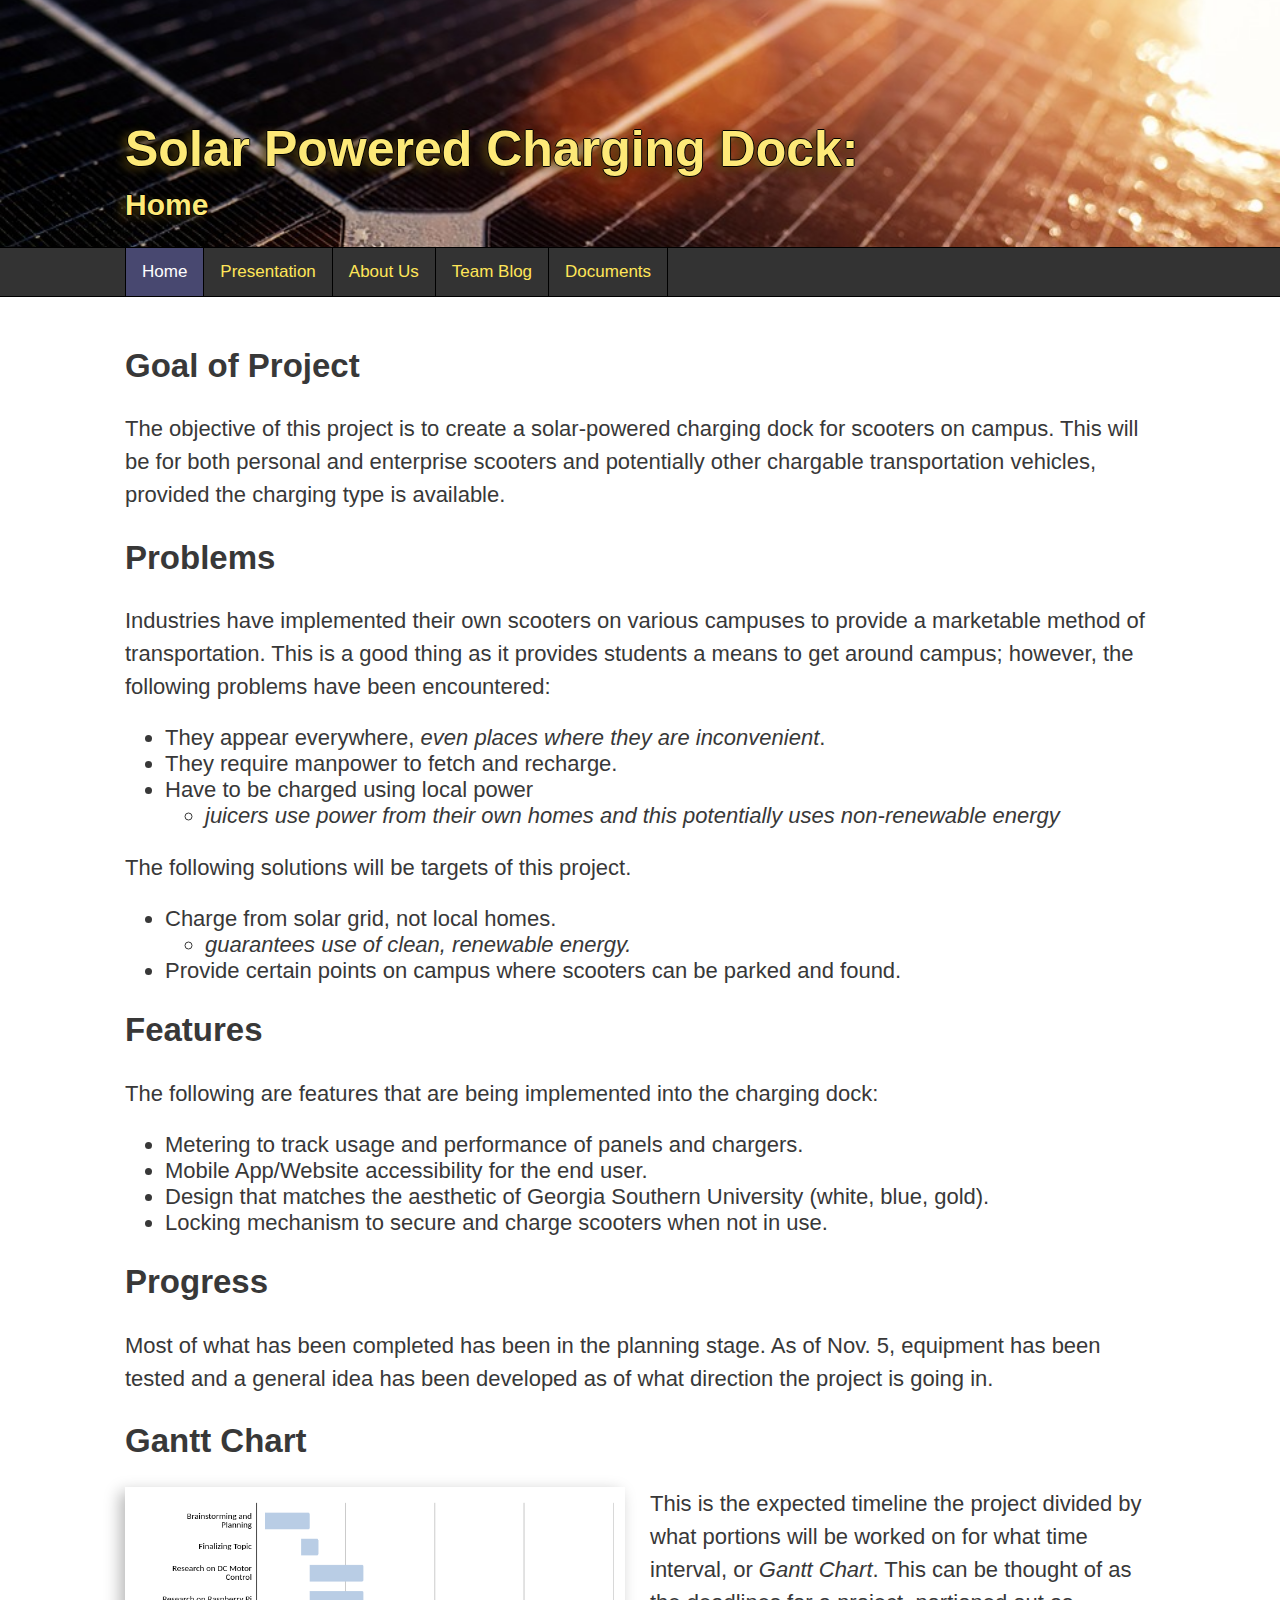
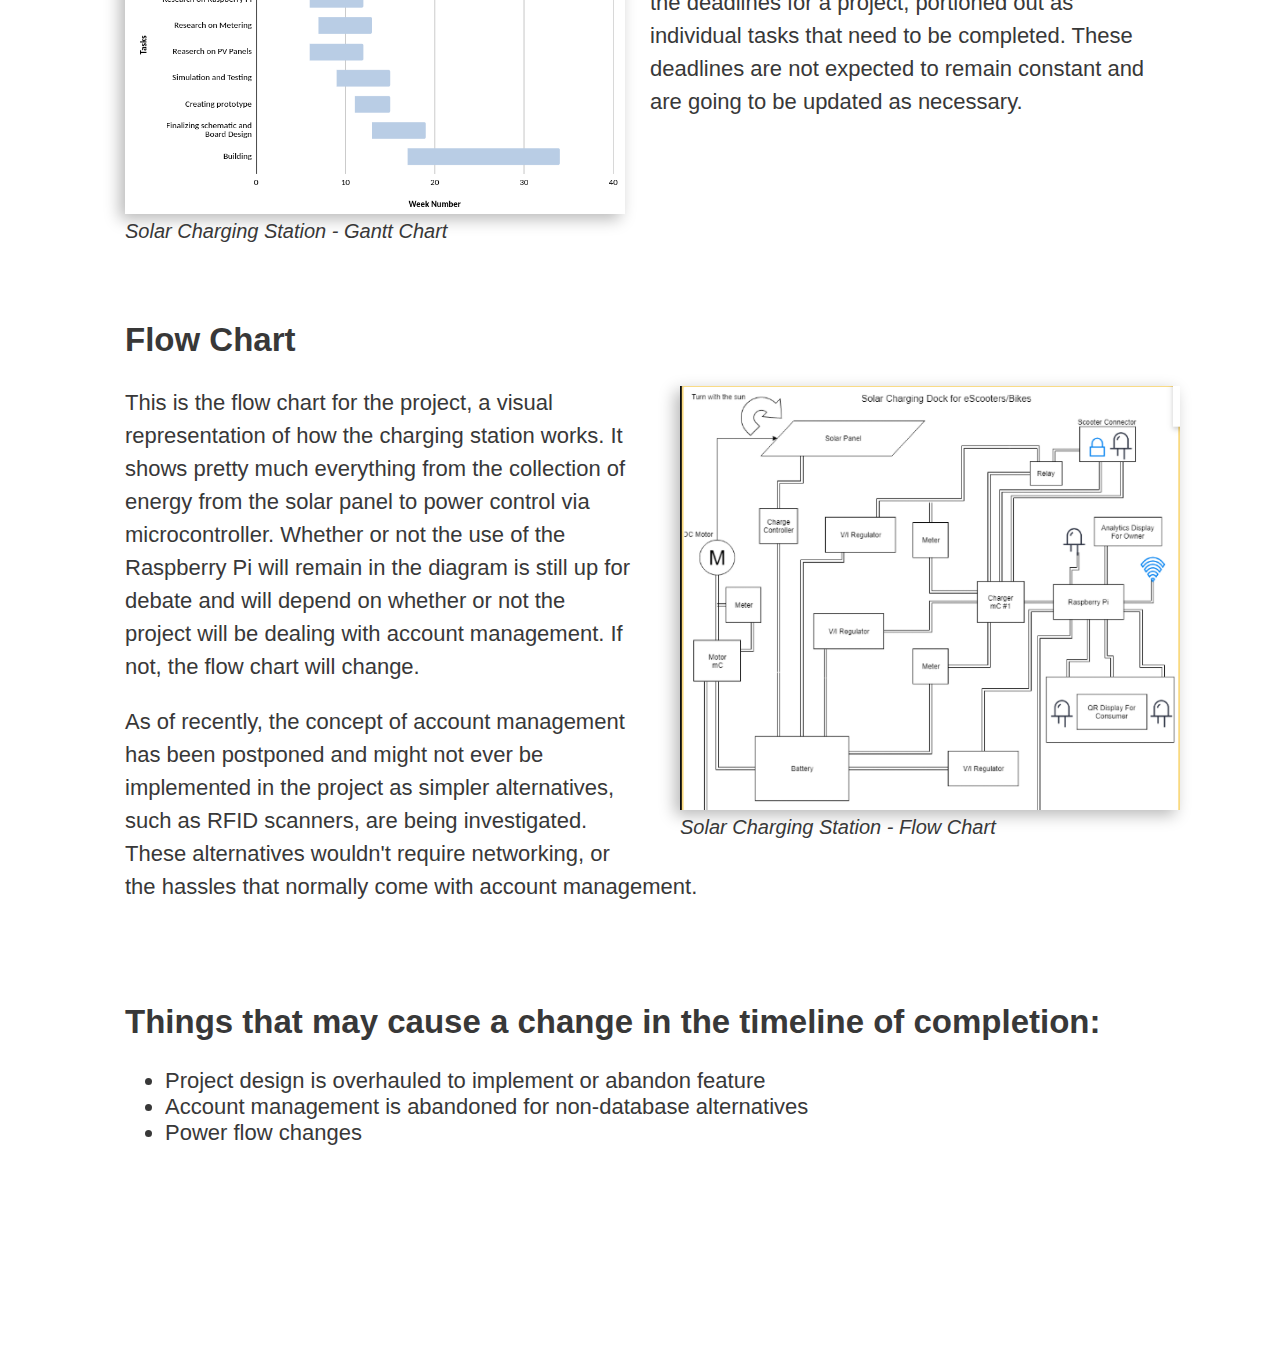
==== index.html @ 3db34f3c "Add files via upload" ====
<!DOCTYPE html>
<!-- Home Page -->

<html>
<link rel="stylesheet" href="styles.css">

    <head>
        <title>SPC: Home</title>
    </head>

    <body>
        <div class="header">
                <h1>Solar Powered Charging Dock:</h1>
                <h2>Home</h2>
        </div>
        <!-- Navigation Bar -->
        <div class="navTab">
            <div class="navbar">

                <a href="index.html" class="active">Home</a>
                <a href="presentations.html">Presentation</a>
                <a href="about.html">About Us</a>
                <a href="blog.html">Team Blog</a>
                <a href="docs.html">Documents</a>

            </div>
        </div>

        <div class="content" style="font-size: 22px;">

            <h2>Goal of Project</h2>
            <p>The objective of this project is to create a solar-powered charging dock for scooters on campus. This will be for both personal and enterprise scooters and potentially other chargable transportation vehicles, provided the charging type is available.</p>

            <h2>Problems</h2>
            <p>Industries have implemented their own scooters on various campuses to provide a marketable method of transportation. This is a good thing as it provides students a means to get around campus; however, the following problems have been encountered:</p>
            <ul>
                <li>They appear everywhere, <em>even places where they are inconvenient</em>.</li>
                <li>They require manpower to fetch and recharge.</li>
                <li>Have to be charged using local power</li>
                <ul>
                    <li><em>juicers use power from their own homes and this potentially uses non-renewable energy</em></li>
                </ul>
            </ul>

            <p>The following solutions will be targets of this project.</p>
            <ul>
                <li>Charge from solar grid, not local homes.</li>
                <ul>
                    <li><em>guarantees use of clean, renewable energy.</em></li>
                </ul>
                <li>Provide certain points on campus where scooters can be parked and found.</li>
            </ul>

            <h2>Features</h2>
            <p>The following are features that are being implemented into the charging dock:</p>
            <ul>
                <li>Metering to track usage and performance of panels and chargers.</li>
                <li>Mobile App/Website accessibility for the end user.</li>
                <li>Design that matches the aesthetic of Georgia Southern University (white, blue, gold).</li>
                <li>Locking mechanism to secure and charge scooters when not in use.</li>
            </ul>

            <h2>Progress</h2>
            <div class="indexImage">
            <p>Most of what has been completed has been in the planning stage. As of Nov. 5, equipment has been tested and a general idea has been developed as of what direction the project is going in.</p>
            <h2>Gantt Chart</h2>
            <div style="width: 100%; display: inline-block;">
                <figure style="float: left;">
                    <img src="images/ganttChart.png" alt="Project Gantt Chart">
                    <figcaption>Solar Charging Station - Gantt Chart</figcaption>
                </figure>
                <p>This is the expected timeline the project divided by what portions will be worked on for what time interval, or <i>Gantt Chart</i>. This can be  thought of as the deadlines for a project, portioned out as  individual tasks that need to be completed. These deadlines  are not expected to remain constant and are going to be updated as necessary.</p>
                
            </div>
            </div>
            <h2>Flow Chart</h2>
            <div class="indexImage">
                <figure style="float: right;margin-left: 50px;margin-right: 75px;padding: 0px;">
                    <img src="documents/schematics/flowChart.png" alt="Project Flow Chart" style="margin-left: 0px;">
                    <figcaption style="margin-left: 0px;">Solar Charging Station - Flow Chart</figcaption>
                </figure>
                <p>This is the flow chart for the project, a visual representation of how the charging station works. It shows pretty much everything from the collection of energy from the solar panel to power control via microcontroller. Whether or not the use of the Raspberry Pi will remain in the diagram is still up for debate and will depend on whether or not the project will be dealing with account management. If not, the flow chart will change.</p>
                <p>As of recently, the concept of account management has been postponed and might not ever be implemented in the project as simpler alternatives, such as RFID scanners, are being investigated. These alternatives wouldn't require networking, or the hassles that normally come with account management.</p>
                
            </div>
            <h2>Things that may cause a change in the timeline of completion:</h2>
                <ul>
                    <li>Project design is overhauled to implement or abandon feature</li>
                    <li>Account management is abandoned for non-database alternatives</li>
                    <li>Power flow changes</li>
                </ul>
            
            
        </div>
    </body>




</html>
---- styles.css ----
/* Alphabetized*/
.blogImage {
    display: block;
    width: 20%;
}

/* Body */
body {
    top: 0;
    color: rgb(56, 56, 56);
    background-color: white;
    font-size: 20px;
    width: auto;
    padding: 0%;
    margin: 0%;
    margin-bottom: 200px;
}
.content                {margin-top: 50px;margin-bottom: 150px;}
.content h1             {margin-left: 125px;margin-right: 125px;}
.content h2             {margin-left: 125px;margin-right: 125px;}
.content h3             {margin-left: 125px;margin-right: 125px;}
.content h4             {margin-left: 125px;margin-right: 125px;}
.content p              {margin-left: 125px;margin-right: 125px;margin-top: 0px;line-height: 1.5em;}
.content img            {margin-left: 125px;margin-right: 125px;padding: 0px;}
.content ul li          {margin-left: 125px;margin-right: 125px;}
.content a              {margin-left: 125px;margin-right: 125px;}
.content figure {
    display: block;
    float: left;
    margin: 0px;
    padding: 0px;
}
.content figcaption{
    padding: 0px;
    margin-left: 125px;
    font-style: italic;
    font-size: 20px;
}
.content figure img {
    box-shadow: -5px 5px 15px rgb(184, 184, 184);
    margin-right: 25px;
    padding: 0px;
}

/* For documents page */
.documents      {margin-top: 50px;}
.documents p    {margin-left: 125px;margin-right: 200px;}
.documents a    {margin-left: 150px;margin-right: 200px;line-height: 1.5em;}
.documents h3   {margin-left: 125px;margin-right: 200px;}

/* Header */
.header {
    background-image: url("images/solarPanel.jpg");
    background-repeat: no-repeat;
    background-position: center;
    background-size: cover;
    text-align: left;
    color: rgb(253, 233, 120);
    width: 100%;
    height: auto;
    margin: 0px;
    padding: 0px;
    padding-top: 50px;
    display: inline-block;
}
.header h1 {
    margin-top: 70px;
    margin-bottom: 0px;
    margin-left:  125px;
    margin-right: 125px;
    text-shadow: -1px 0 black, 0 1px black, 1px 0 black, 0 -1px black, -5px 2.5px 10px rgb(80, 62, 13);
    font-size: 50px;
}
.header h2 {
    margin-top: 10px;
    margin-left:  125px;
    margin-right: 125px;
    text-shadow: -1px 0 black, 0 1px black, 1px 0 black, 0 -1px black, -5px 2.5px 10px rgb(80, 62, 13);
}

html {
    font-family: Calibri, 'Gill Sans', 'Gill Sans MT', 'Trebuchet MS', sans-serif;
}

.indexImage {
    width: 100%;
    display: inline-block;
    margin-bottom: 50px;
}
.indexImage figure img {
    width: 500px;
}

/* Navigation Bar */
.navbar {
    overflow: hidden;
    background-color: #333;
    width: auto;
    margin: 0px;
    margin-left: 125px;
    padding: 0px;
    border-left: 1px solid black;
}  
.navbar a {
    float: left;
    color: rgb(255, 230, 88);
    text-align: center;
    padding: 14px 16px;
    border-right: 1px solid black;
    text-decoration: none;
    font-size: 17px;
}
.navbar a:hover {
    background-color: #ddd;
    color: black;
}
.navbar a.active {
    background-color: rgb(72, 72, 112);
    color: white;
}

.navTab {
    display: block;
    margin: 0px;
    padding: 0px;
    height: auto;
    width: 100%;
    background-color: #333;
    border-top: 1px solid black;
    border-bottom: 1px solid black;
}

.column {
    float: left;
    width: 33%;
}
.column h3 {
    margin-left: 6%;
    margin-right: 0px;
    margin-top: 0px;
    font-size: 26px;
}
.column p {
    margin-left: 6%;
    margin-right: 5px;
    margin-top: 0px;
    margin-bottom: 1.5em;
    font-size: 20px;
    line-height: 1.0em;
}
.column img {
    width: 90%;
    margin: 0px;
    padding: 0px;
}
  
  /* Clear floats after the columns */
.row {
    width: 100%;
    margin: 0px;
    padding: 0px;
}

/* For embed Google Doc */
.textBox {
    width: 100%;
    height: 1000px;
    overflow: hidden;
    border: 0px;
    padding: 0px;
    margin: 0px;
}



@media only screen and (max-width: 600px) {
    body {
        top: 0;
        color: rgb(56, 56, 56);
        background-color: white;
        font-size: 20px;
        width: 100%;
        padding: 0%;
        margin: 0%;
    }
    .indexImage {
        width: 100%;
    }
    .indexImage figure img {
        width: 100%;
        margin: 0px;
        padding: 0px;
    }
    .indexImage figure figcaption {
        font-size: 10px;
        text-align: center;
        margin: 0px;
        padding: 0px;
    }
    .header {
        width: 100%;
        font-size: 10px;
    }
    .content {
        width: 100%;
        padding: 0px;
        margin: 0px;
        font-size: 8px;
    }
    .content {
        margin-top: 50px;
        margin-bottom: 150px;
    }
    .content h1 {margin-left: 10px;
        margin-right: 0px;
    }
    .content h2             {
        margin-left: 10px;
        margin-right: 0px;
        font-size: 26px;
    }
    .content h3             {
        margin-left: 10px;
        margin-right: 0px;
    }
    .content h4             {
        margin-left: 10px;
        margin-right: 0px;
    }
    .content p              {
        margin-left: 10px;
        margin-right: 0px;
        margin-top: 0px;
        line-height: 1.5em;
        font-size: 20px;
    }
    .content img            {
        margin: 0px;
        padding: 0px;
    }
    .content ul li          {
        margin-left: 10px;
        margin-right: 0px;
        font-size: 20px;
    }
    .content a              {
        margin-left: 10px;
        margin-right: 0px;
    }
    .header h1 {
        font-size: 26px;
        margin-left: 10px;
        margin-right: 0px;
    }
    .header h2 {
        margin-left: 10px;
        margin-right: 0px;
    }
    .navbar {
        margin-left: 0px;
    }
    .navbar a {
        font-size: 14px;
        padding: 12px 7px;
    }
    


  }
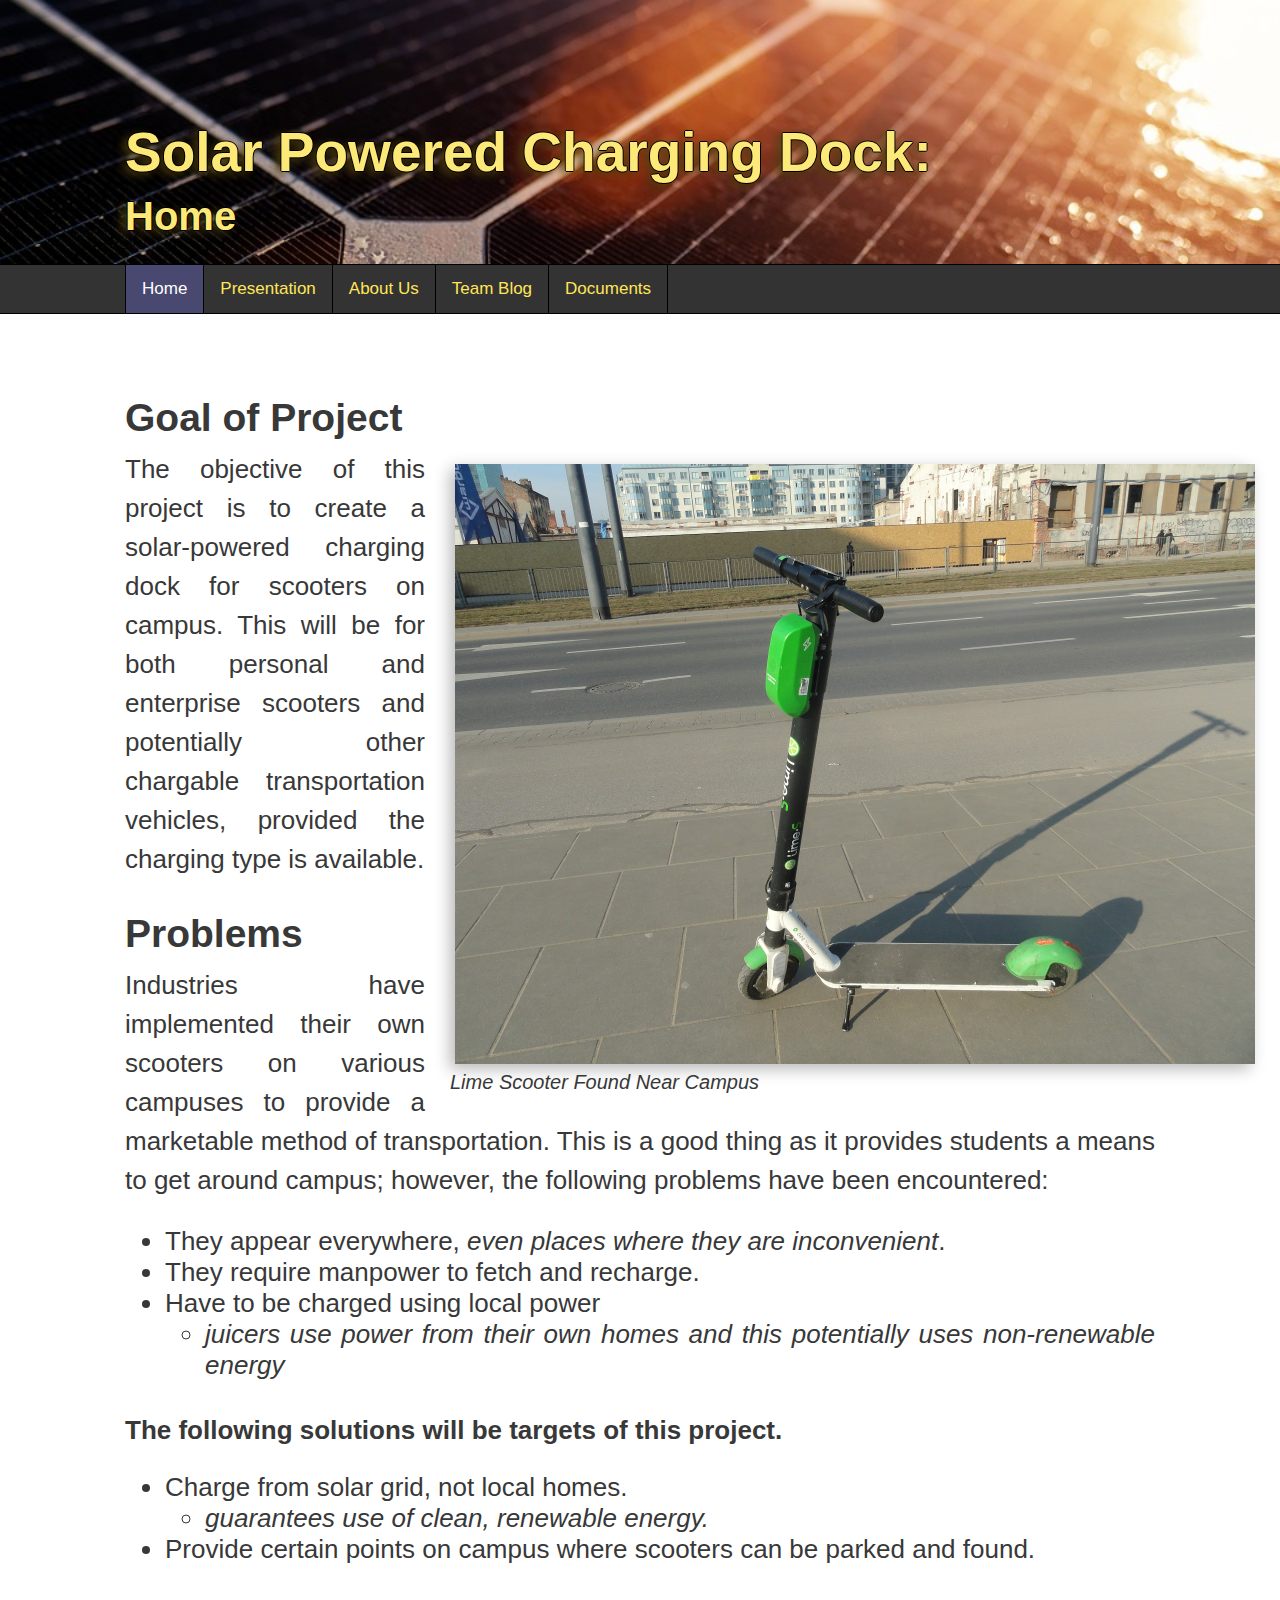
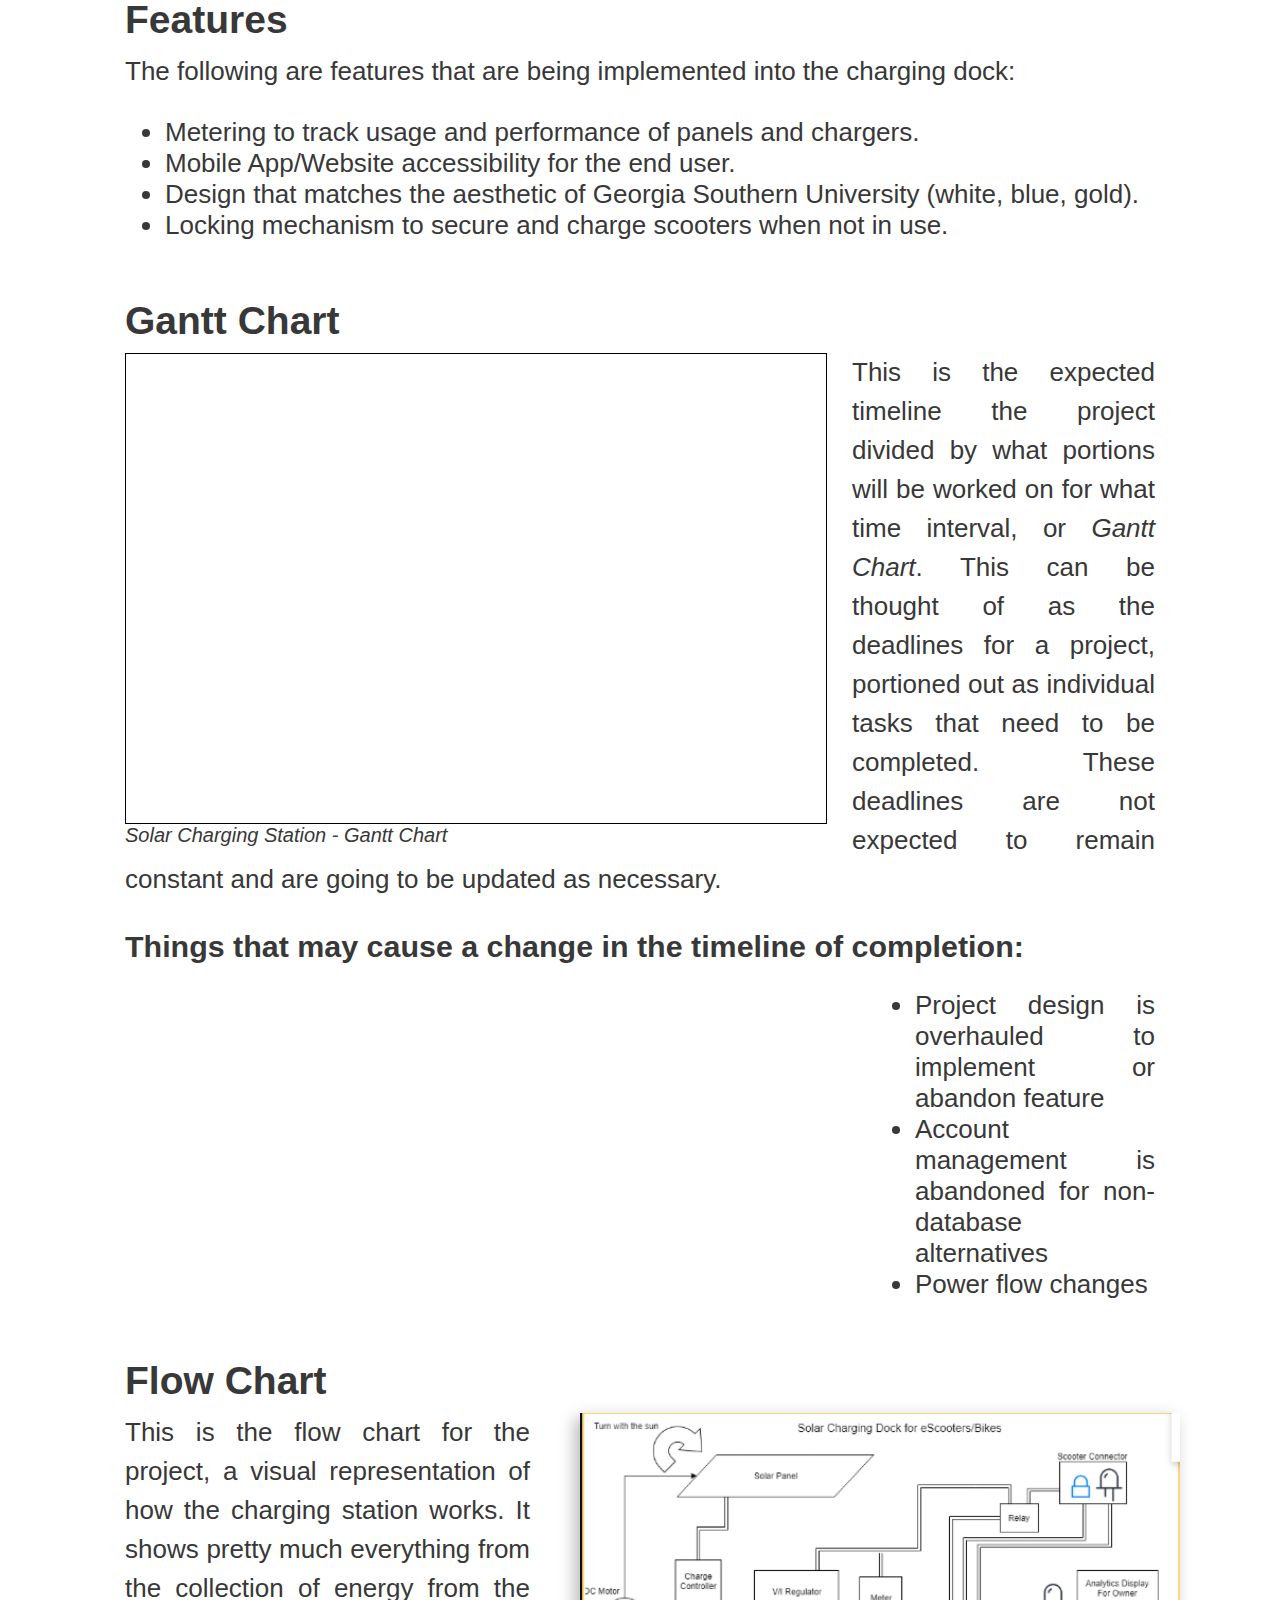
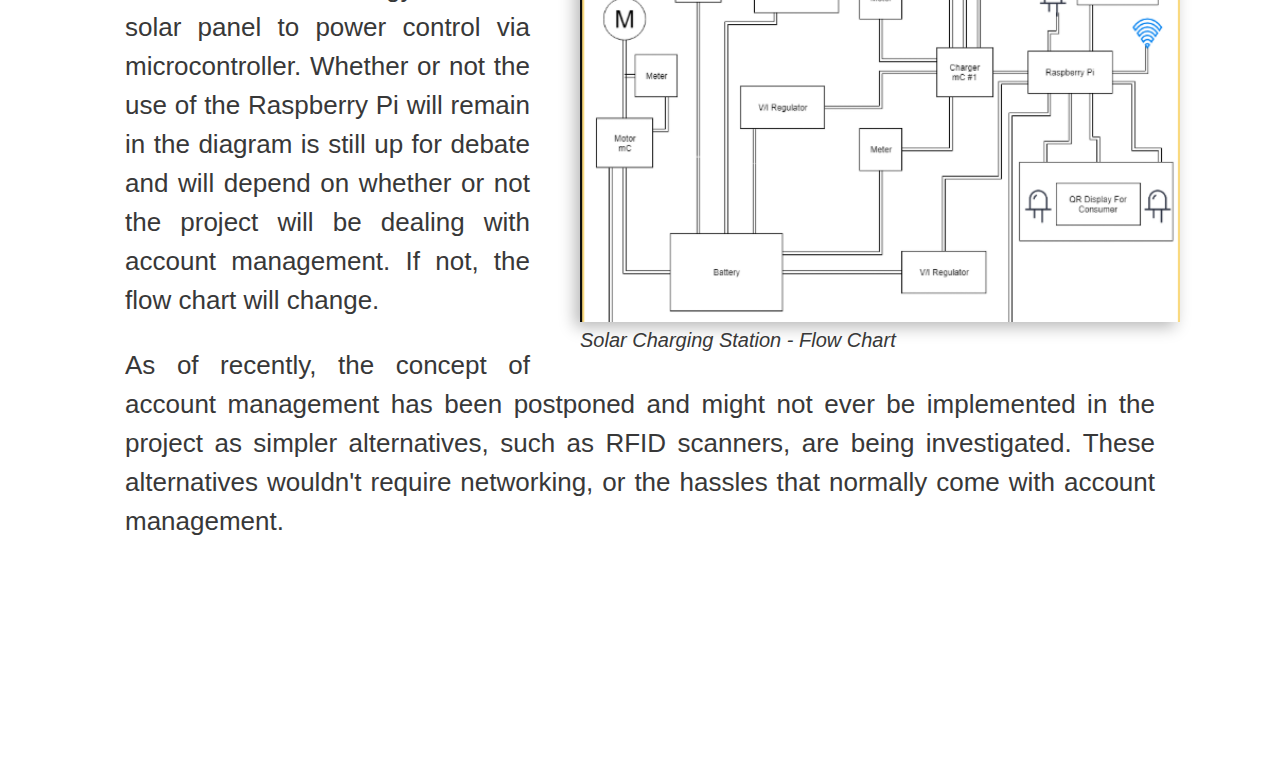
==== commit a92bf3aa: "Add files via upload" ====
--- a/index.html
+++ b/index.html
@@ -9,6 +9,7 @@
     </head>
 
     <body>
+
         <div class="header">
                 <h1>Solar Powered Charging Dock:</h1>
                 <h2>Home</h2>
@@ -25,71 +26,71 @@
 
             </div>
         </div>
-
-        <div class="content" style="font-size: 22px;">
-
+        <div class="content" style="font-size: 26px;">
+                <div class="indexImage">
+                        <figure style="float: right;margin-top: 100px;">
+                                <img src="images/limeScooter.jpg" alt="Lime Scooter near campus" style="width: 800px;margin-left: 30px;">
+                                <figcaption style="margin-left: 25px;">Lime Scooter Found Near Campus</figcaption>
+                            </figure>
             <h2>Goal of Project</h2>
             <p>The objective of this project is to create a solar-powered charging dock for scooters on campus. This will be for both personal and enterprise scooters and potentially other chargable transportation vehicles, provided the charging type is available.</p>
 
-            <h2>Problems</h2>
-            <p>Industries have implemented their own scooters on various campuses to provide a marketable method of transportation. This is a good thing as it provides students a means to get around campus; however, the following problems have been encountered:</p>
-            <ul>
-                <li>They appear everywhere, <em>even places where they are inconvenient</em>.</li>
-                <li>They require manpower to fetch and recharge.</li>
-                <li>Have to be charged using local power</li>
+            <h2>Problems</h2>                
+                <p>Industries have implemented their own scooters on various campuses to provide a marketable method of transportation. This is a good thing as it  provides students a means to get around campus; however, the following problems have been encountered:</p>
                 <ul>
-                    <li><em>juicers use power from their own homes and this potentially uses non-renewable energy</em></li>
+                    <li>They appear everywhere, <em>even places where they are inconvenient</em>.</li>
+                    <li>They require manpower to fetch and recharge.</li>
+                    <li>Have to be charged using local power</li>
+                    <ul>
+                        <li><em>juicers use power from their own homes and this potentially uses non-renewable energy</em></li>
+                    </ul>
                 </ul>
-            </ul>
 
-            <p>The following solutions will be targets of this project.</p>
-            <ul>
-                <li>Charge from solar grid, not local homes.</li>
+                <h4 style="margin-bottom: 0px;">The following solutions will be targets of this project.</h4>
                 <ul>
-                    <li><em>guarantees use of clean, renewable energy.</em></li>
+                    <li>Charge from solar grid, not local homes.</li>
+                    <ul>
+                        <li><em>guarantees use of clean, renewable energy.</em></li>
+                    </ul>
+                    <li>Provide certain points on campus where scooters can be parked and found.</li>
                 </ul>
-                <li>Provide certain points on campus where scooters can be parked and found.</li>
-            </ul>
+                <h2>Features</h2>
+                <p>The following are features that are being implemented into the charging dock:</p>
+                <ul>
+                    <li>Metering to track usage and performance of panels and chargers.</li>
+                    <li>Mobile App/Website accessibility for the end user.</li>
+                    <li>Design that matches the aesthetic of Georgia Southern University (white, blue, gold).</li>
+                    <li>Locking mechanism to secure and charge scooters when not in use.</li>
+                </ul>
+            </div>
 
-            <h2>Features</h2>
-            <p>The following are features that are being implemented into the charging dock:</p>
-            <ul>
-                <li>Metering to track usage and performance of panels and chargers.</li>
-                <li>Mobile App/Website accessibility for the end user.</li>
-                <li>Design that matches the aesthetic of Georgia Southern University (white, blue, gold).</li>
-                <li>Locking mechanism to secure and charge scooters when not in use.</li>
-            </ul>
 
-            <h2>Progress</h2>
+            <h2>Gantt Chart</h2>
             <div class="indexImage">
-            <p>Most of what has been completed has been in the planning stage. As of Nov. 5, equipment has been tested and a general idea has been developed as of what direction the project is going in.</p>
-            <h2>Gantt Chart</h2>
-            <div style="width: 100%; display: inline-block;">
-                <figure style="float: left;">
-                    <img src="images/ganttChart.png" alt="Project Gantt Chart">
+                <figure>
+                    <iframe width="700" height="469" seamless frameborder="0" scrolling="no" src="https://docs.google.com/spreadsheets/d/e/2PACX-1vSdXwaY682QTYE1kR8zgcK-BSlmo2162_5PfaQEV6CR1YdmJNq8s2iBFzPTIQarQw/pubchart?oid=1182239885&amp;format=interactive"></iframe>
                     <figcaption>Solar Charging Station - Gantt Chart</figcaption>
                 </figure>
-                <p>This is the expected timeline the project divided by what portions will be worked on for what time interval, or <i>Gantt Chart</i>. This can be  thought of as the deadlines for a project, portioned out as  individual tasks that need to be completed. These deadlines  are not expected to remain constant and are going to be updated as necessary.</p>
-                
-            </div>
+                <p>This is the expected timeline the project divided by what portions will be worked on for what time interval, or <i>Gantt Chart</i>. This can be thought of as the deadlines for a project, portioned out as  individual tasks that need to be completed. These deadlines  are not expected to remain constant and are going to be updated as necessary.</p>
+                <h3 style="margin-bottom: 0px;">Things that may cause a change in the timeline of completion:</h2>
+                    <ul style="margin-left: 750px;">
+                        <li>Project design is overhauled to implement or abandon feature</li>
+                        <li>Account management is abandoned for non-database alternatives</li>
+                        <li>Power flow changes</li>
+                    </ul>
             </div>
             <h2>Flow Chart</h2>
             <div class="indexImage">
                 <figure style="float: right;margin-left: 50px;margin-right: 75px;padding: 0px;">
-                    <img src="documents/schematics/flowChart.png" alt="Project Flow Chart" style="margin-left: 0px;">
+                    <img src="documents/schematics/flowChart.png" alt="Project Flow Chart" style="margin-left: 0px;width: 600px;">
                     <figcaption style="margin-left: 0px;">Solar Charging Station - Flow Chart</figcaption>
                 </figure>
                 <p>This is the flow chart for the project, a visual representation of how the charging station works. It shows pretty much everything from the collection of energy from the solar panel to power control via microcontroller. Whether or not the use of the Raspberry Pi will remain in the diagram is still up for debate and will depend on whether or not the project will be dealing with account management. If not, the flow chart will change.</p>
                 <p>As of recently, the concept of account management has been postponed and might not ever be implemented in the project as simpler alternatives, such as RFID scanners, are being investigated. These alternatives wouldn't require networking, or the hassles that normally come with account management.</p>
                 
+            
+                
             </div>
-            <h2>Things that may cause a change in the timeline of completion:</h2>
-                <ul>
-                    <li>Project design is overhauled to implement or abandon feature</li>
-                    <li>Account management is abandoned for non-database alternatives</li>
-                    <li>Power flow changes</li>
-                </ul>
-            
             
         </div>
     </body>
--- a/styles.css
+++ b/styles.css
@@ -17,7 +17,7 @@
 }
 .content                {margin-top: 50px;margin-bottom: 150px;}
 .content h1             {margin-left: 125px;margin-right: 125px;}
-.content h2             {margin-left: 125px;margin-right: 125px;}
+.content h2             {margin-left: 125px;margin-right: 125px; margin-bottom: 10px;}
 .content h3             {margin-left: 125px;margin-right: 125px;}
 .content h4             {margin-left: 125px;margin-right: 125px;}
 .content p              {margin-left: 125px;margin-right: 125px;margin-top: 0px;line-height: 1.5em;}
@@ -61,6 +61,7 @@
     margin: 0px;
     padding: 0px;
     padding-top: 50px;
+    padding-bottom: 25px;
     display: inline-block;
 }
 .header h1 {
@@ -69,13 +70,15 @@
     margin-left:  125px;
     margin-right: 125px;
     text-shadow: -1px 0 black, 0 1px black, 1px 0 black, 0 -1px black, -5px 2.5px 10px rgb(80, 62, 13);
-    font-size: 50px;
+    font-size: 55px;
 }
 .header h2 {
     margin-top: 10px;
     margin-left:  125px;
     margin-right: 125px;
     text-shadow: -1px 0 black, 0 1px black, 1px 0 black, 0 -1px black, -5px 2.5px 10px rgb(80, 62, 13);
+    margin-bottom: 0px;
+    font-size: 40px;
 }
 
 html {
@@ -85,7 +88,13 @@
 .indexImage {
     width: 100%;
     display: inline-block;
-    margin-bottom: 50px;
+    text-align: justify;
+}
+.indexImage iframe {
+    float: left;    
+    margin-left: 125px;
+    margin-right: 25px;
+    border: 1px solid black;
 }
 .indexImage figure img {
     width: 500px;
@@ -175,16 +184,23 @@
 
 @media only screen and (max-width: 600px) {
     body {
-        top: 0;
-        color: rgb(56, 56, 56);
-        background-color: white;
-        font-size: 20px;
-        width: 100%;
-        padding: 0%;
-        margin: 0%;
+        all: unset;
+        width: 100%;
+        margin: 0px;
+        padding: 0px;
     }
     .indexImage {
-        width: 100%;
+        all: unset;
+        display: inline-block;
+        width: 100%;
+        margin: 0px;
+        padding: 0px;
+    }
+    .indexImage iframe {
+        all: unset;
+        width: 100%;
+        margin: 0px;
+        padding: 0px;
     }
     .indexImage figure img {
         width: 100%;
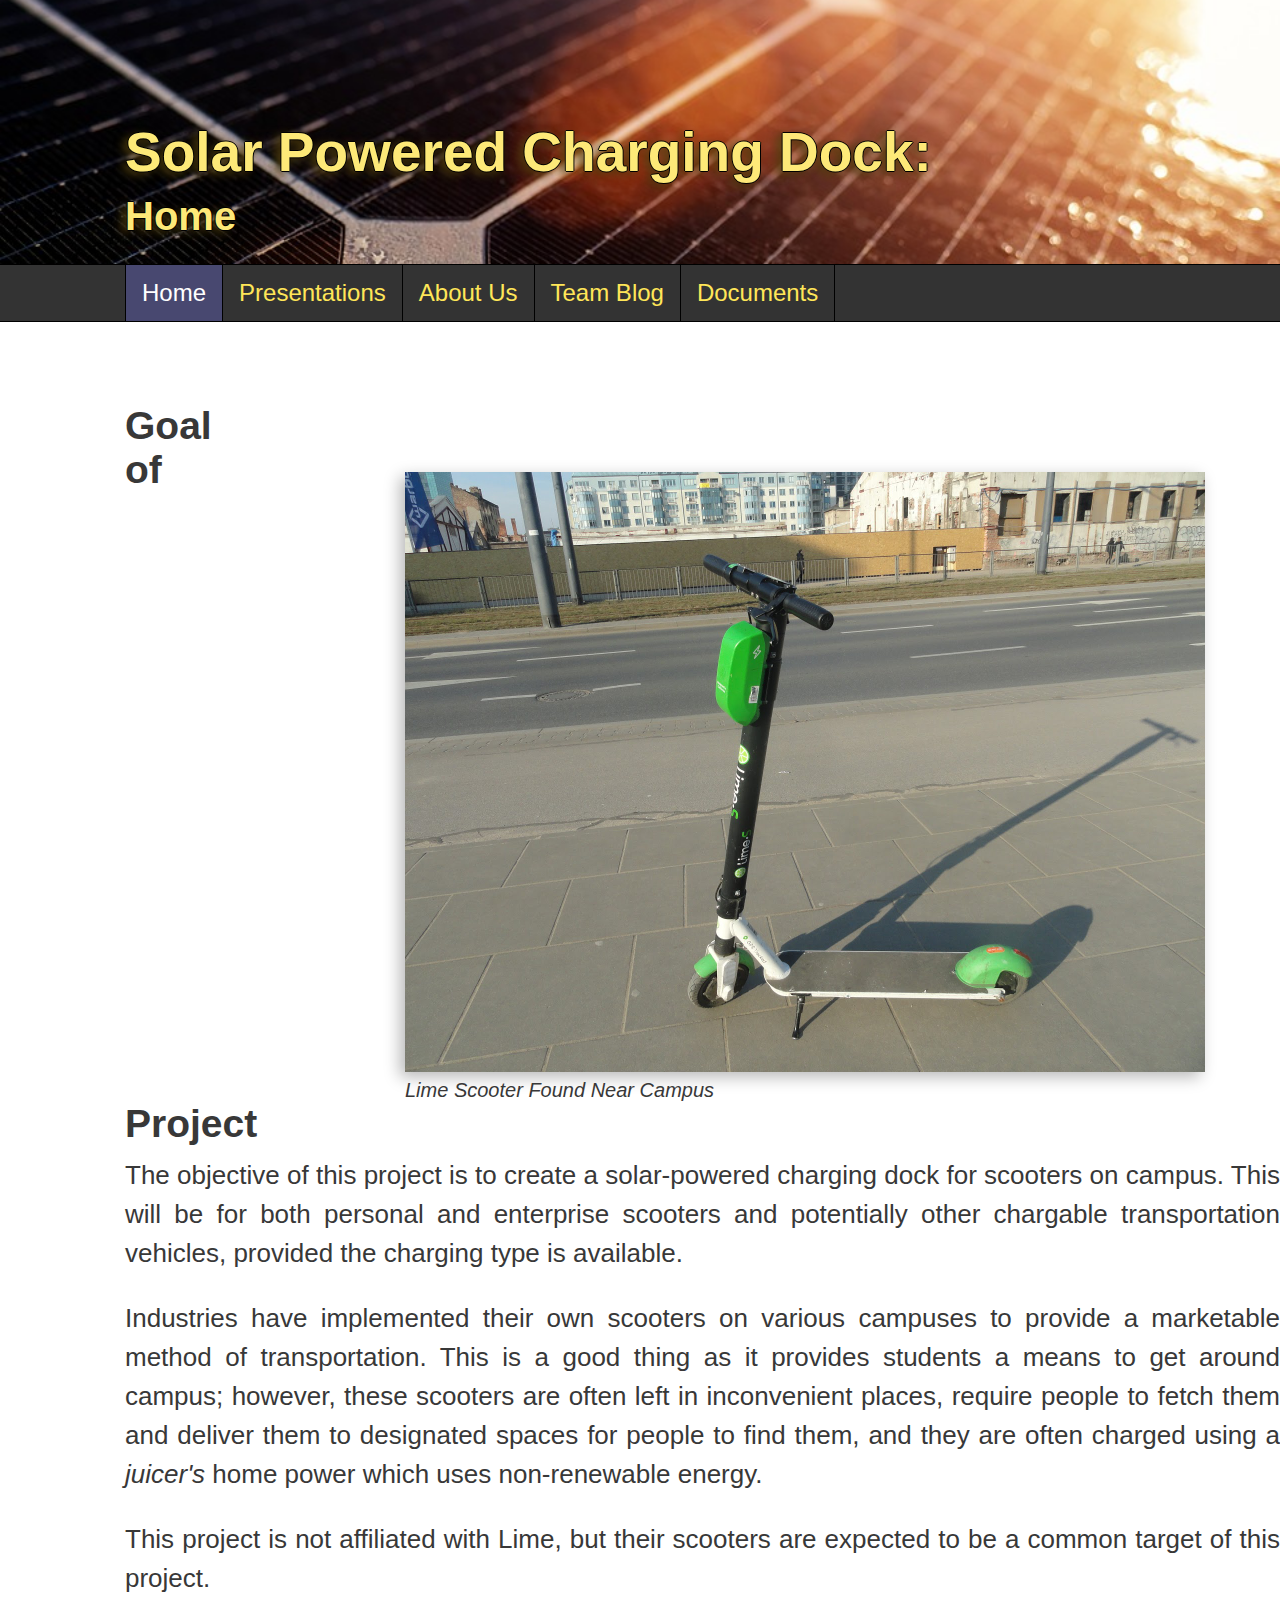
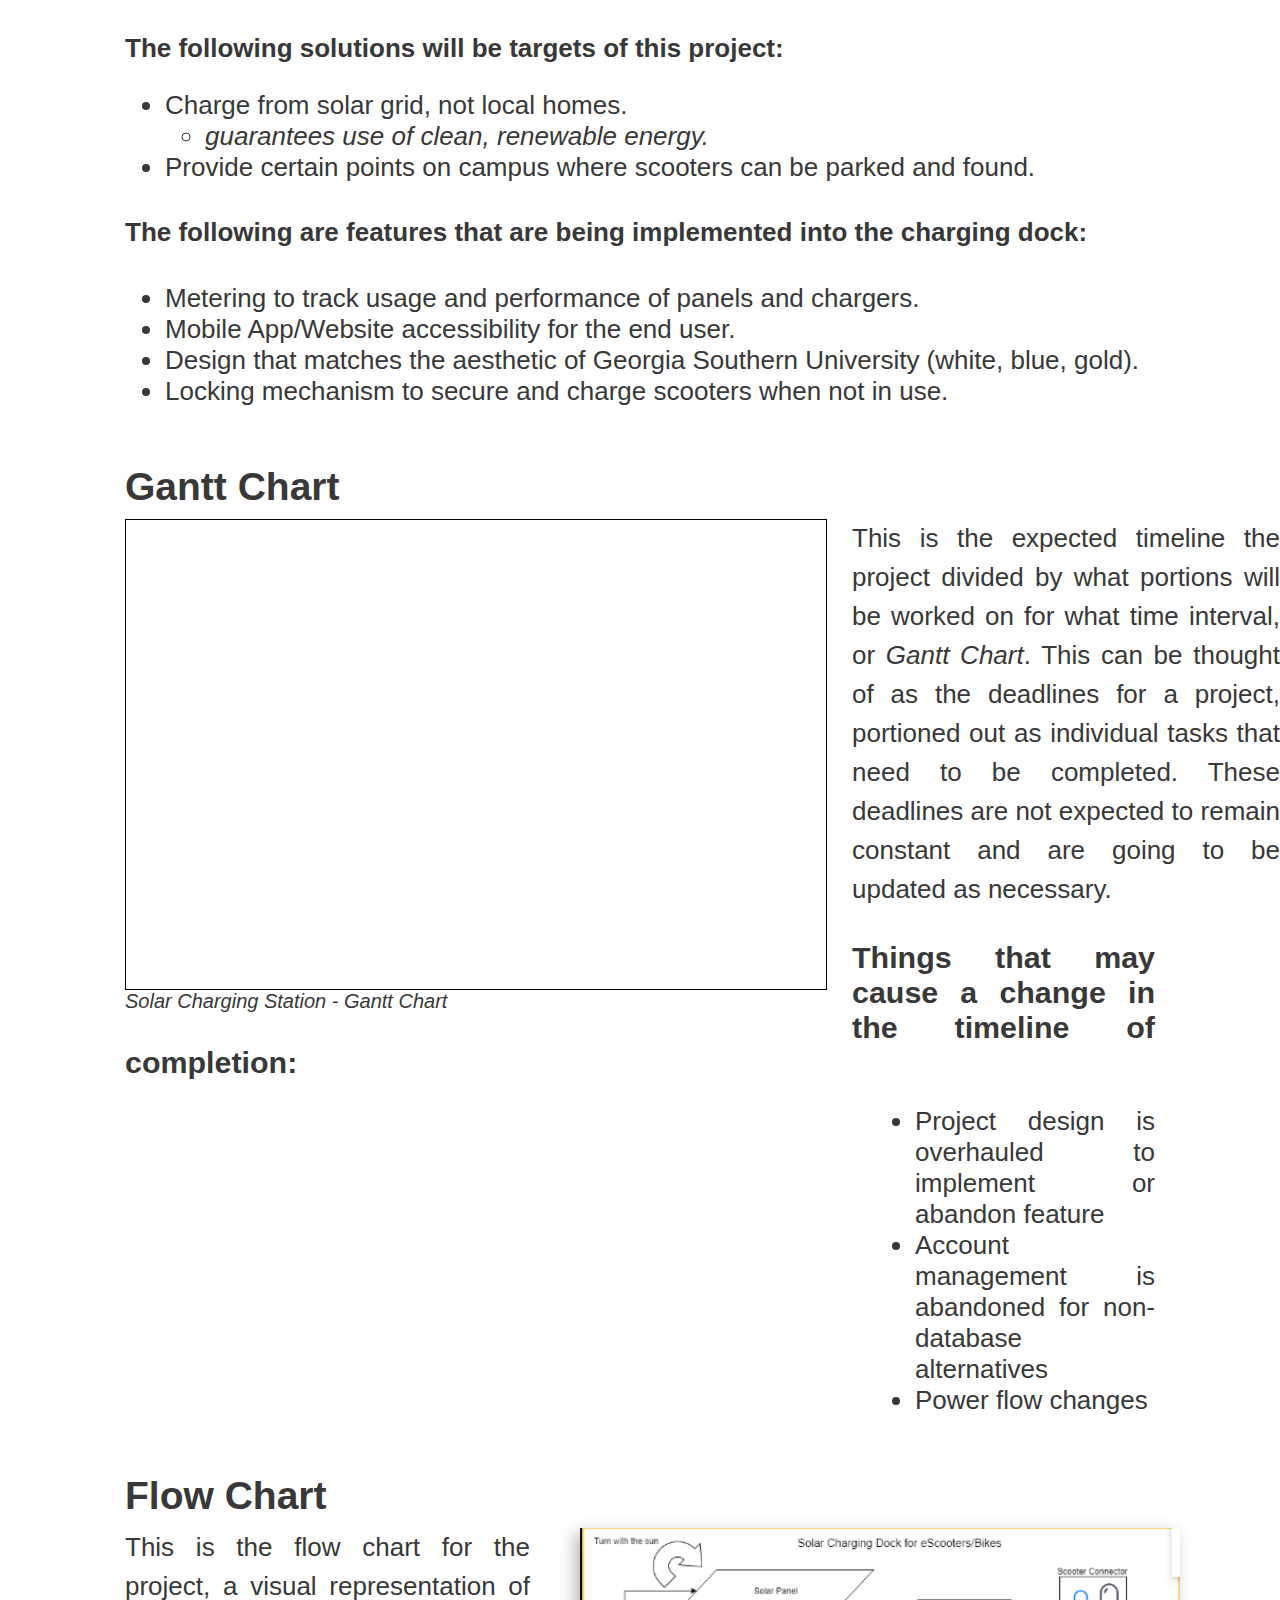
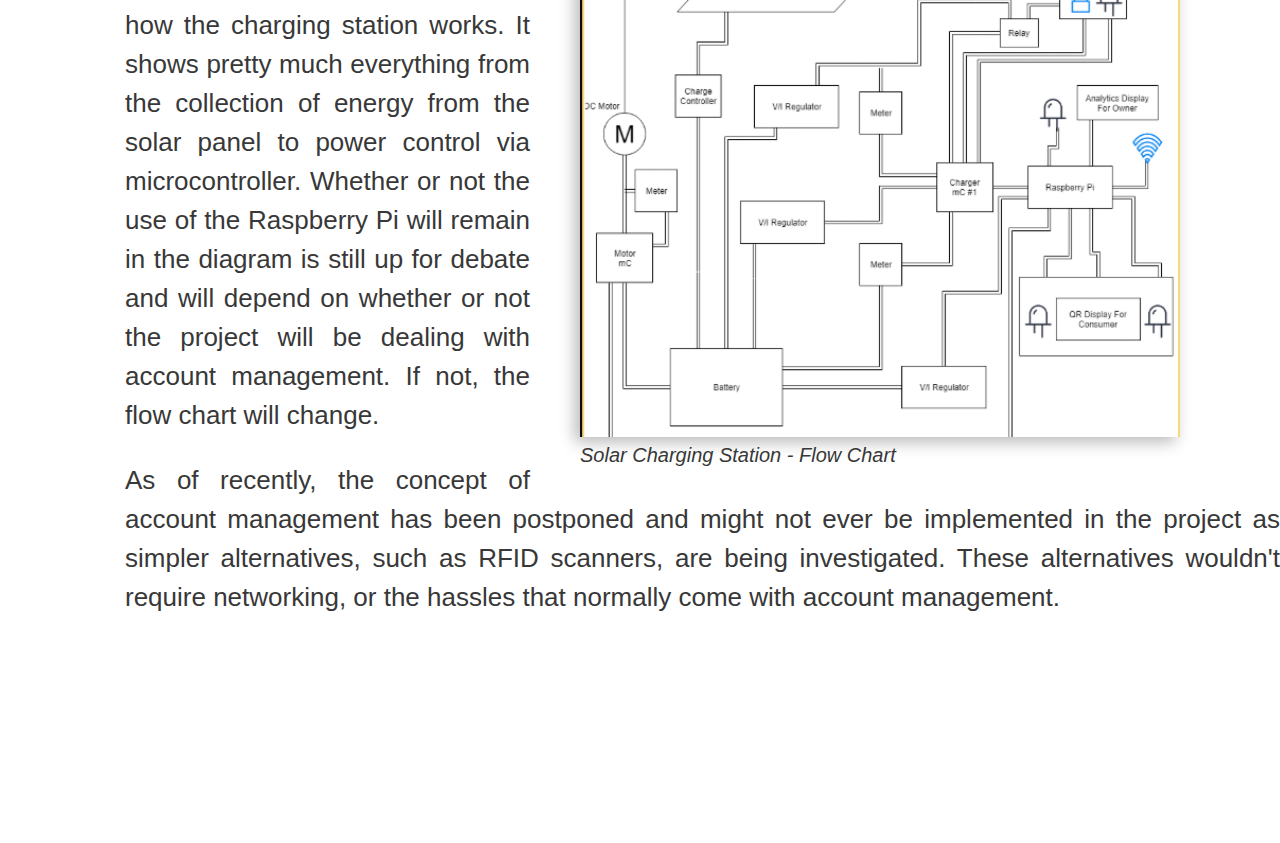
==== commit 159f361b: "Add files via upload" ====
--- a/index.html
+++ b/index.html
@@ -19,7 +19,7 @@
             <div class="navbar">
 
                 <a href="index.html" class="active">Home</a>
-                <a href="presentations.html">Presentation</a>
+                <a href="presentations.html">Presentations</a>
                 <a href="about.html">About Us</a>
                 <a href="blog.html">Team Blog</a>
                 <a href="docs.html">Documents</a>
@@ -28,25 +28,16 @@
         </div>
         <div class="content" style="font-size: 26px;">
                 <div class="indexImage">
-                        <figure style="float: right;margin-top: 100px;">
-                                <img src="images/limeScooter.jpg" alt="Lime Scooter near campus" style="width: 800px;margin-left: 30px;">
-                                <figcaption style="margin-left: 25px;">Lime Scooter Found Near Campus</figcaption>
-                            </figure>
-            <h2>Goal of Project</h2>
-            <p>The objective of this project is to create a solar-powered charging dock for scooters on campus. This will be for both personal and enterprise scooters and potentially other chargable transportation vehicles, provided the charging type is available.</p>
+                        <figure style="float: right;margin-top: 100px; margin-left: 50px;margin-right: 50px;">
+                                <img src="images/limeScooter.jpg" alt="Lime Scooter near campus" style="width: 800px;">
+                                <figcaption style="margin-left: 125px;">Lime Scooter Found Near Campus</figcaption>
+                        </figure>
+                <h2>Goal of Project</h2>
+                <p>The objective of this project is to create a solar-powered charging dock for scooters on campus. This will be for both personal and enterprise   scooters and potentially other chargable transportation vehicles, provided the charging type is available.</p>
+                <p>Industries have implemented their own scooters on various campuses to provide a marketable method of transportation. This is a good thing as it      provides students a means to get around campus; however, these scooters are often left in inconvenient places, require people to fetch them and deliver them to designated spaces for people to find them, and they are often charged using a <i>juicer's</i> home power which uses non-renewable energy.</p>
+                <p>This project is not affiliated with Lime, but their scooters are expected to be a common target of this project.</p>
 
-            <h2>Problems</h2>                
-                <p>Industries have implemented their own scooters on various campuses to provide a marketable method of transportation. This is a good thing as it  provides students a means to get around campus; however, the following problems have been encountered:</p>
-                <ul>
-                    <li>They appear everywhere, <em>even places where they are inconvenient</em>.</li>
-                    <li>They require manpower to fetch and recharge.</li>
-                    <li>Have to be charged using local power</li>
-                    <ul>
-                        <li><em>juicers use power from their own homes and this potentially uses non-renewable energy</em></li>
-                    </ul>
-                </ul>
-
-                <h4 style="margin-bottom: 0px;">The following solutions will be targets of this project.</h4>
+                <h4 style="margin-bottom: 0px;">The following solutions will be targets of this project:</h4>
                 <ul>
                     <li>Charge from solar grid, not local homes.</li>
                     <ul>
@@ -54,8 +45,8 @@
                     </ul>
                     <li>Provide certain points on campus where scooters can be parked and found.</li>
                 </ul>
-                <h2>Features</h2>
-                <p>The following are features that are being implemented into the charging dock:</p>
+
+                <h4>The following are features that are being implemented into the charging dock:</h4>
                 <ul>
                     <li>Metering to track usage and performance of panels and chargers.</li>
                     <li>Mobile App/Website accessibility for the end user.</li>
--- a/styles.css
+++ b/styles.css
@@ -90,15 +90,19 @@
     display: inline-block;
     text-align: justify;
 }
+.indexImage h2 {
+    margin-right: 0px;
+}
+.indexImage p {
+    margin-right: 0px;
+}
 .indexImage iframe {
     float: left;    
     margin-left: 125px;
     margin-right: 25px;
     border: 1px solid black;
 }
-.indexImage figure img {
-    width: 500px;
-}
+
 
 /* Navigation Bar */
 .navbar {
@@ -117,7 +121,7 @@
     padding: 14px 16px;
     border-right: 1px solid black;
     text-decoration: none;
-    font-size: 17px;
+    font-size: 24px;
 }
 .navbar a:hover {
     background-color: #ddd;
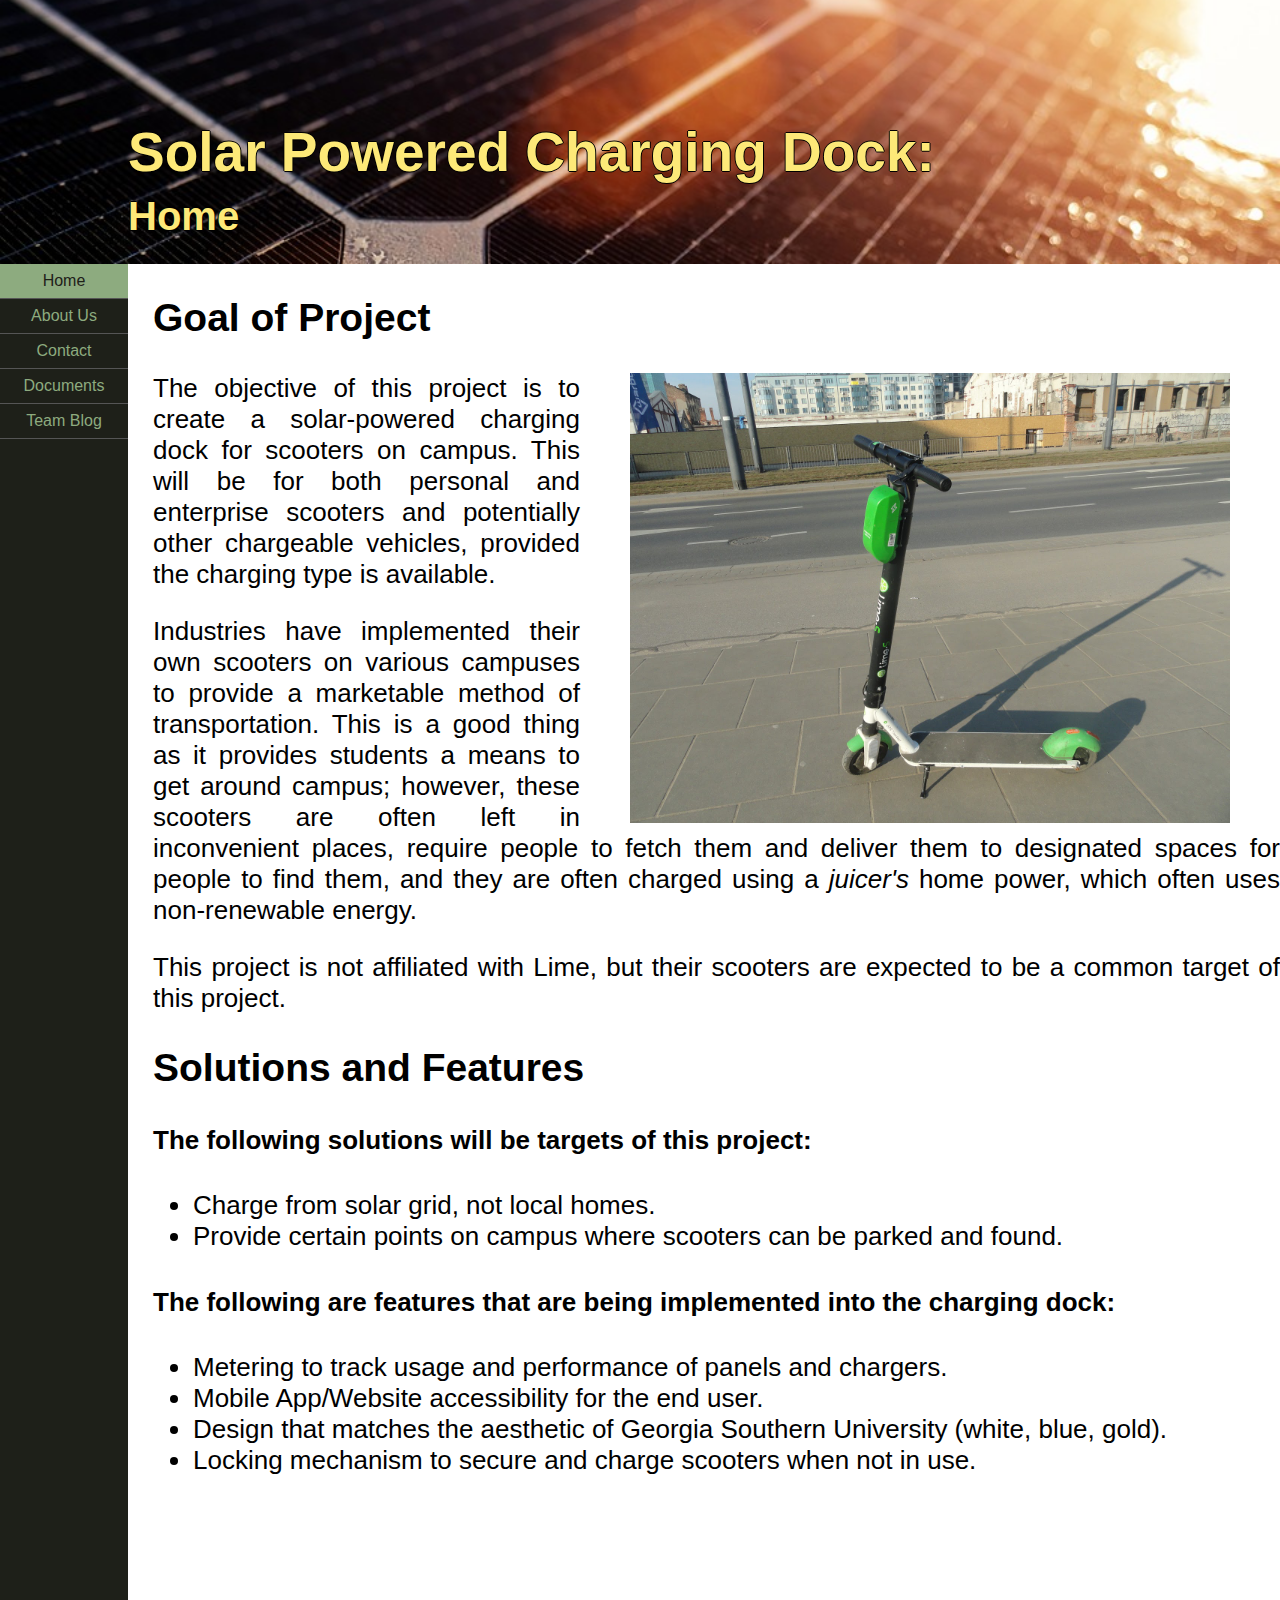
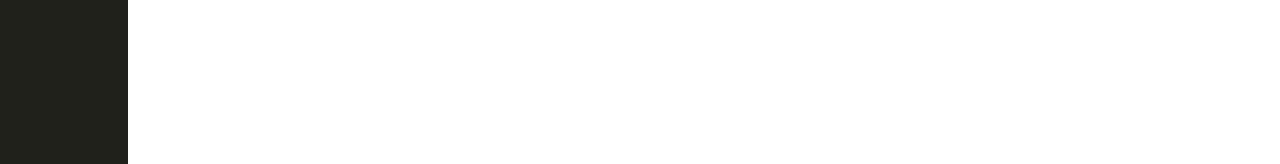
==== commit c7c39484: "Add files via upload" ====
--- a/index.html
+++ b/index.html
@@ -5,88 +5,56 @@
 <link rel="stylesheet" href="styles.css">
 
     <head>
-        <title>SPC: Home</title>
+        <title>SPC | Home</title>
     </head>
 
-    <body>
+    <body style="height: 1500px;">
 
         <div class="header">
                 <h1>Solar Powered Charging Dock:</h1>
                 <h2>Home</h2>
         </div>
-        <!-- Navigation Bar -->
-        <div class="navTab">
-            <div class="navbar">
+        <div class="row">
+            <div class="column left">
+                <div class="navPane left">
+                    <ul style="height: 100%;">
+                        <li><a class="active" href="index.html">Home</a></li>
+                        <li><a href="about.html">About Us</a></li>
+                        <li><a href="presentations.html">Contact</a></li>
+                        <li><a href="docs.html">Documents</a></li>
+                        <li><a href="blog.html">Team Blog</a></li>
+                    </ul>
+                </div>
+            </div>
+            <div class="column right">
+                <div class="contentImageRight">
+                    <h2>Goal of Project</h2>
+                    <img src="images/limeScooter.jpg" style="width: 600px;">
+                    <p> The objective of this project is to create a solar-powered charging dock for scooters on campus. This will be for both personal and enterprise scooters and potentially other chargeable vehicles, provided the charging type is available.</p>
+                    <p>Industries have implemented their own scooters on various campuses to provide a marketable method of transportation. This is a good thing as it provides students a means to get around campus; however, these scooters are often left in inconvenient places, require people to fetch them and deliver them to designated spaces for people to find them, and they are often charged using a <i>juicer's</i> home power, which often uses non-renewable energy.</p>
+                    <p>This project is not affiliated with Lime, but their scooters are expected to be a common target of this project.</p>
+                </div>
 
-                <a href="index.html" class="active">Home</a>
-                <a href="presentations.html">Presentations</a>
-                <a href="about.html">About Us</a>
-                <a href="blog.html">Team Blog</a>
-                <a href="docs.html">Documents</a>
+                <div class="content">
+                    <h2>Solutions and Features</h2> 
+                    <h4>The following solutions will be targets of this project:</h4>
+                    <ul>
+                        <li>Charge from solar grid, not local homes.</li>
+                        <li>Provide certain points on campus where scooters can be parked and found.</li>
+                    </ul>
 
+                </div>
+                <div class="content">
+                    <h4>The following are features that are being implemented into the charging dock:</h4>
+                    <ul>
+                        <li>Metering to track usage and performance of panels and chargers.</li>
+                        <li>Mobile App/Website accessibility for the end user.</li>
+                        <li>Design that matches the aesthetic of Georgia Southern University (white, blue, gold).</li>
+                        <li>Locking mechanism to secure and charge scooters when not in use.</li>
+                    </ul>
+                </div>
             </div>
-        </div>
-        <div class="content" style="font-size: 26px;">
-                <div class="indexImage">
-                        <figure style="float: right;margin-top: 100px; margin-left: 50px;margin-right: 50px;">
-                                <img src="images/limeScooter.jpg" alt="Lime Scooter near campus" style="width: 800px;">
-                                <figcaption style="margin-left: 125px;">Lime Scooter Found Near Campus</figcaption>
-                        </figure>
-                <h2>Goal of Project</h2>
-                <p>The objective of this project is to create a solar-powered charging dock for scooters on campus. This will be for both personal and enterprise   scooters and potentially other chargable transportation vehicles, provided the charging type is available.</p>
-                <p>Industries have implemented their own scooters on various campuses to provide a marketable method of transportation. This is a good thing as it      provides students a means to get around campus; however, these scooters are often left in inconvenient places, require people to fetch them and deliver them to designated spaces for people to find them, and they are often charged using a <i>juicer's</i> home power which uses non-renewable energy.</p>
-                <p>This project is not affiliated with Lime, but their scooters are expected to be a common target of this project.</p>
-
-                <h4 style="margin-bottom: 0px;">The following solutions will be targets of this project:</h4>
-                <ul>
-                    <li>Charge from solar grid, not local homes.</li>
-                    <ul>
-                        <li><em>guarantees use of clean, renewable energy.</em></li>
-                    </ul>
-                    <li>Provide certain points on campus where scooters can be parked and found.</li>
-                </ul>
-
-                <h4>The following are features that are being implemented into the charging dock:</h4>
-                <ul>
-                    <li>Metering to track usage and performance of panels and chargers.</li>
-                    <li>Mobile App/Website accessibility for the end user.</li>
-                    <li>Design that matches the aesthetic of Georgia Southern University (white, blue, gold).</li>
-                    <li>Locking mechanism to secure and charge scooters when not in use.</li>
-                </ul>
-            </div>
-
-
-            <h2>Gantt Chart</h2>
-            <div class="indexImage">
-                <figure>
-                    <iframe width="700" height="469" seamless frameborder="0" scrolling="no" src="https://docs.google.com/spreadsheets/d/e/2PACX-1vSdXwaY682QTYE1kR8zgcK-BSlmo2162_5PfaQEV6CR1YdmJNq8s2iBFzPTIQarQw/pubchart?oid=1182239885&amp;format=interactive"></iframe>
-                    <figcaption>Solar Charging Station - Gantt Chart</figcaption>
-                </figure>
-                <p>This is the expected timeline the project divided by what portions will be worked on for what time interval, or <i>Gantt Chart</i>. This can be thought of as the deadlines for a project, portioned out as  individual tasks that need to be completed. These deadlines  are not expected to remain constant and are going to be updated as necessary.</p>
-                <h3 style="margin-bottom: 0px;">Things that may cause a change in the timeline of completion:</h2>
-                    <ul style="margin-left: 750px;">
-                        <li>Project design is overhauled to implement or abandon feature</li>
-                        <li>Account management is abandoned for non-database alternatives</li>
-                        <li>Power flow changes</li>
-                    </ul>
-            </div>
-            <h2>Flow Chart</h2>
-            <div class="indexImage">
-                <figure style="float: right;margin-left: 50px;margin-right: 75px;padding: 0px;">
-                    <img src="documents/schematics/flowChart.png" alt="Project Flow Chart" style="margin-left: 0px;width: 600px;">
-                    <figcaption style="margin-left: 0px;">Solar Charging Station - Flow Chart</figcaption>
-                </figure>
-                <p>This is the flow chart for the project, a visual representation of how the charging station works. It shows pretty much everything from the collection of energy from the solar panel to power control via microcontroller. Whether or not the use of the Raspberry Pi will remain in the diagram is still up for debate and will depend on whether or not the project will be dealing with account management. If not, the flow chart will change.</p>
-                <p>As of recently, the concept of account management has been postponed and might not ever be implemented in the project as simpler alternatives, such as RFID scanners, are being investigated. These alternatives wouldn't require networking, or the hassles that normally come with account management.</p>
-                
+          </div>
             
-                
-            </div>
-            
-        </div>
     </body>
-
-
-
-
 </html>
--- a/styles.css
+++ b/styles.css
@@ -1,55 +1,72 @@
-/* Alphabetized*/
-.blogImage {
-    display: block;
-    width: 20%;
+body {
+    margin: 0px;
+    padding: 0px;
+    color: black;
 }
 
-/* Body */
-body {
-    top: 0;
-    color: rgb(56, 56, 56);
-    background-color: white;
-    font-size: 20px;
-    width: auto;
-    padding: 0%;
-    margin: 0%;
-    margin-bottom: 200px;
+* {
+    box-sizing: border-box;
 }
-.content                {margin-top: 50px;margin-bottom: 150px;}
-.content h1             {margin-left: 125px;margin-right: 125px;}
-.content h2             {margin-left: 125px;margin-right: 125px; margin-bottom: 10px;}
-.content h3             {margin-left: 125px;margin-right: 125px;}
-.content h4             {margin-left: 125px;margin-right: 125px;}
-.content p              {margin-left: 125px;margin-right: 125px;margin-top: 0px;line-height: 1.5em;}
-.content img            {margin-left: 125px;margin-right: 125px;padding: 0px;}
-.content ul li          {margin-left: 125px;margin-right: 125px;}
-.content a              {margin-left: 125px;margin-right: 125px;}
-.content figure {
-    display: block;
-    float: left;
+
+.centerImage {
+    width: 100%;
+    text-align: center;
     margin: 0px;
     padding: 0px;
 }
-.content figcaption{
+
+.column {
+    float: left;
     padding: 0px;
-    margin-left: 125px;
-    font-style: italic;
+    height: 100%; /* Should be removed. Only for demonstration */
+    background-color: #1e2019;
+}
+
+.profColumn {
+    float: left;
+    width: 32%;
+    margin: 0px;
+    margin-top: 10px;
+    height: 100%;
     font-size: 20px;
 }
-.content figure img {
-    box-shadow: -5px 5px 15px rgb(184, 184, 184);
-    margin-right: 25px;
+.profColumn h2 {
+    text-align: center;
+}
+.profColumn p {
+    margin-left: 25px;
+}
+  
+.left {
+    width: 10%;
     padding: 0px;
+    background-color: #1e2019;
+    height: 100%;
+  }
+  
+.right {
+    width: 90%;
+    background-color: white;
+    flex: _2;
+}
+.content {
+    padding-left: 25px;
+    font-size: 26px;
+    text-align: justify;
+}
+.contentImageRight {
+    margin-left: 25px;
+    font-size: 26px;
+    text-align: justify;
+}
+.contentImageRight img {
+    float: right;
+    margin-left: 50px;
+    margin-right: 50px;
 }
 
-/* For documents page */
-.documents      {margin-top: 50px;}
-.documents p    {margin-left: 125px;margin-right: 200px;}
-.documents a    {margin-left: 150px;margin-right: 200px;line-height: 1.5em;}
-.documents h3   {margin-left: 125px;margin-right: 200px;}
-
-/* Header */
 .header {
+    background-color: #274c77;
     background-image: url("images/solarPanel.jpg");
     background-repeat: no-repeat;
     background-position: center;
@@ -67,223 +84,72 @@
 .header h1 {
     margin-top: 70px;
     margin-bottom: 0px;
-    margin-left:  125px;
-    margin-right: 125px;
-    text-shadow: -1px 0 black, 0 1px black, 1px 0 black, 0 -1px black, -5px 2.5px 10px rgb(80, 62, 13);
+    margin-left:  10%;
+    text-shadow: -1px 0 black, 0 1px black, 1px 0 black, 0 -1px black;
     font-size: 55px;
 }
 .header h2 {
     margin-top: 10px;
-    margin-left:  125px;
-    margin-right: 125px;
-    text-shadow: -1px 0 black, 0 1px black, 1px 0 black, 0 -1px black, -5px 2.5px 10px rgb(80, 62, 13);
+    margin-left:  10%;
+    text-shadow: -1px 0 black, 0 1px black, 1px 0 black, 0 -1px black;
     margin-bottom: 0px;
     font-size: 40px;
 }
 
 html {
     font-family: Calibri, 'Gill Sans', 'Gill Sans MT', 'Trebuchet MS', sans-serif;
+    margin: 0px;
+    padding: 0px;
+    height: 100%;
 }
 
-.indexImage {
+.navPane {
+    background-color: rgb(34, 34, 27);
+    margin: 0px;
+    padding: 0px;
     width: 100%;
-    display: inline-block;
-    text-align: justify;
+    height: 100%;
+    font-size: 16px;
 }
-.indexImage h2 {
-    margin-right: 0px;
+.navPane ul {
+    list-style-type: none;
+    margin: 0;
+    padding: 0;
+    background-color: #1e2019;
 }
-.indexImage p {
-    margin-right: 0px;
+.navPane li {
+    text-align: center;
+    border-bottom: 1px solid #555;
 }
-.indexImage iframe {
-    float: left;    
-    margin-left: 125px;
-    margin-right: 25px;
-    border: 1px solid black;
+.navPane li a {
+    display: block;
+    color: #8dab7f;
+    padding: 8px 16px;
+    text-decoration: none;
 }
-
-
-/* Navigation Bar */
-.navbar {
-    overflow: hidden;
-    background-color: #333;
-    width: auto;
-    margin: 0px;
-    margin-left: 125px;
-    padding: 0px;
-    border-left: 1px solid black;
-}  
-.navbar a {
-    float: left;
-    color: rgb(255, 230, 88);
-    text-align: center;
-    padding: 14px 16px;
-    border-right: 1px solid black;
-    text-decoration: none;
-    font-size: 24px;
+.navPane li a.active {
+    background-color: #8dab7f;
+    color: #1e2019;
 }
-.navbar a:hover {
-    background-color: #ddd;
-    color: black;
-}
-.navbar a.active {
-    background-color: rgb(72, 72, 112);
+li a:hover:not(.active) {
+    background-color: #555;
     color: white;
 }
 
-.navTab {
-    display: block;
+.row {
+    height: 100%;
+}
+
+.row:after {
+    content: "";
+    display: table;
+    clear: both;
+}
+
+.sidepane {
+    float: left;
+    width: 10%;
+    background-color: rgb(34, 34, 27);
     margin: 0px;
     padding: 0px;
-    height: auto;
-    width: 100%;
-    background-color: #333;
-    border-top: 1px solid black;
-    border-bottom: 1px solid black;
-}
-
-.column {
-    float: left;
-    width: 33%;
-}
-.column h3 {
-    margin-left: 6%;
-    margin-right: 0px;
-    margin-top: 0px;
-    font-size: 26px;
-}
-.column p {
-    margin-left: 6%;
-    margin-right: 5px;
-    margin-top: 0px;
-    margin-bottom: 1.5em;
-    font-size: 20px;
-    line-height: 1.0em;
-}
-.column img {
-    width: 90%;
-    margin: 0px;
-    padding: 0px;
-}
-  
-  /* Clear floats after the columns */
-.row {
-    width: 100%;
-    margin: 0px;
-    padding: 0px;
-}
-
-/* For embed Google Doc */
-.textBox {
-    width: 100%;
-    height: 1000px;
-    overflow: hidden;
-    border: 0px;
-    padding: 0px;
-    margin: 0px;
-}
-
-
-
-@media only screen and (max-width: 600px) {
-    body {
-        all: unset;
-        width: 100%;
-        margin: 0px;
-        padding: 0px;
-    }
-    .indexImage {
-        all: unset;
-        display: inline-block;
-        width: 100%;
-        margin: 0px;
-        padding: 0px;
-    }
-    .indexImage iframe {
-        all: unset;
-        width: 100%;
-        margin: 0px;
-        padding: 0px;
-    }
-    .indexImage figure img {
-        width: 100%;
-        margin: 0px;
-        padding: 0px;
-    }
-    .indexImage figure figcaption {
-        font-size: 10px;
-        text-align: center;
-        margin: 0px;
-        padding: 0px;
-    }
-    .header {
-        width: 100%;
-        font-size: 10px;
-    }
-    .content {
-        width: 100%;
-        padding: 0px;
-        margin: 0px;
-        font-size: 8px;
-    }
-    .content {
-        margin-top: 50px;
-        margin-bottom: 150px;
-    }
-    .content h1 {margin-left: 10px;
-        margin-right: 0px;
-    }
-    .content h2             {
-        margin-left: 10px;
-        margin-right: 0px;
-        font-size: 26px;
-    }
-    .content h3             {
-        margin-left: 10px;
-        margin-right: 0px;
-    }
-    .content h4             {
-        margin-left: 10px;
-        margin-right: 0px;
-    }
-    .content p              {
-        margin-left: 10px;
-        margin-right: 0px;
-        margin-top: 0px;
-        line-height: 1.5em;
-        font-size: 20px;
-    }
-    .content img            {
-        margin: 0px;
-        padding: 0px;
-    }
-    .content ul li          {
-        margin-left: 10px;
-        margin-right: 0px;
-        font-size: 20px;
-    }
-    .content a              {
-        margin-left: 10px;
-        margin-right: 0px;
-    }
-    .header h1 {
-        font-size: 26px;
-        margin-left: 10px;
-        margin-right: 0px;
-    }
-    .header h2 {
-        margin-left: 10px;
-        margin-right: 0px;
-    }
-    .navbar {
-        margin-left: 0px;
-    }
-    .navbar a {
-        font-size: 14px;
-        padding: 12px 7px;
-    }
-    
-
-
-  }+}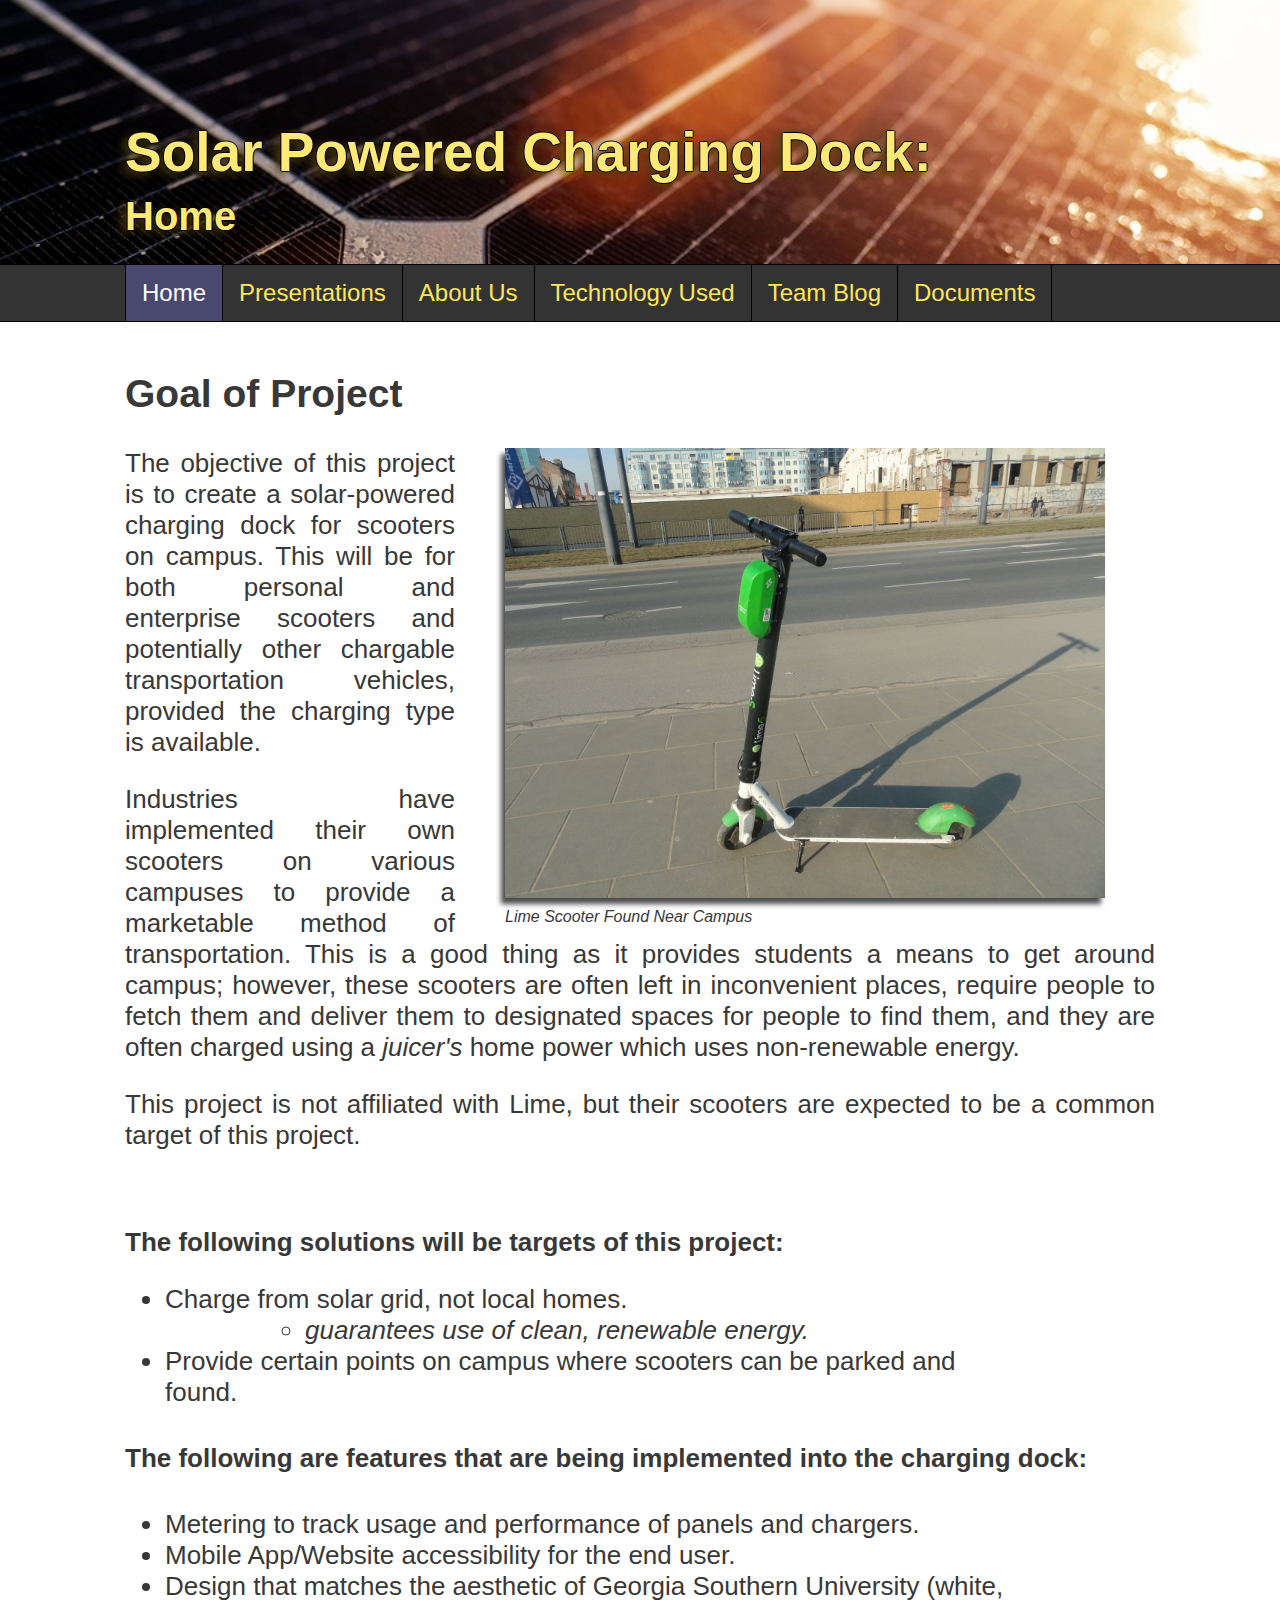
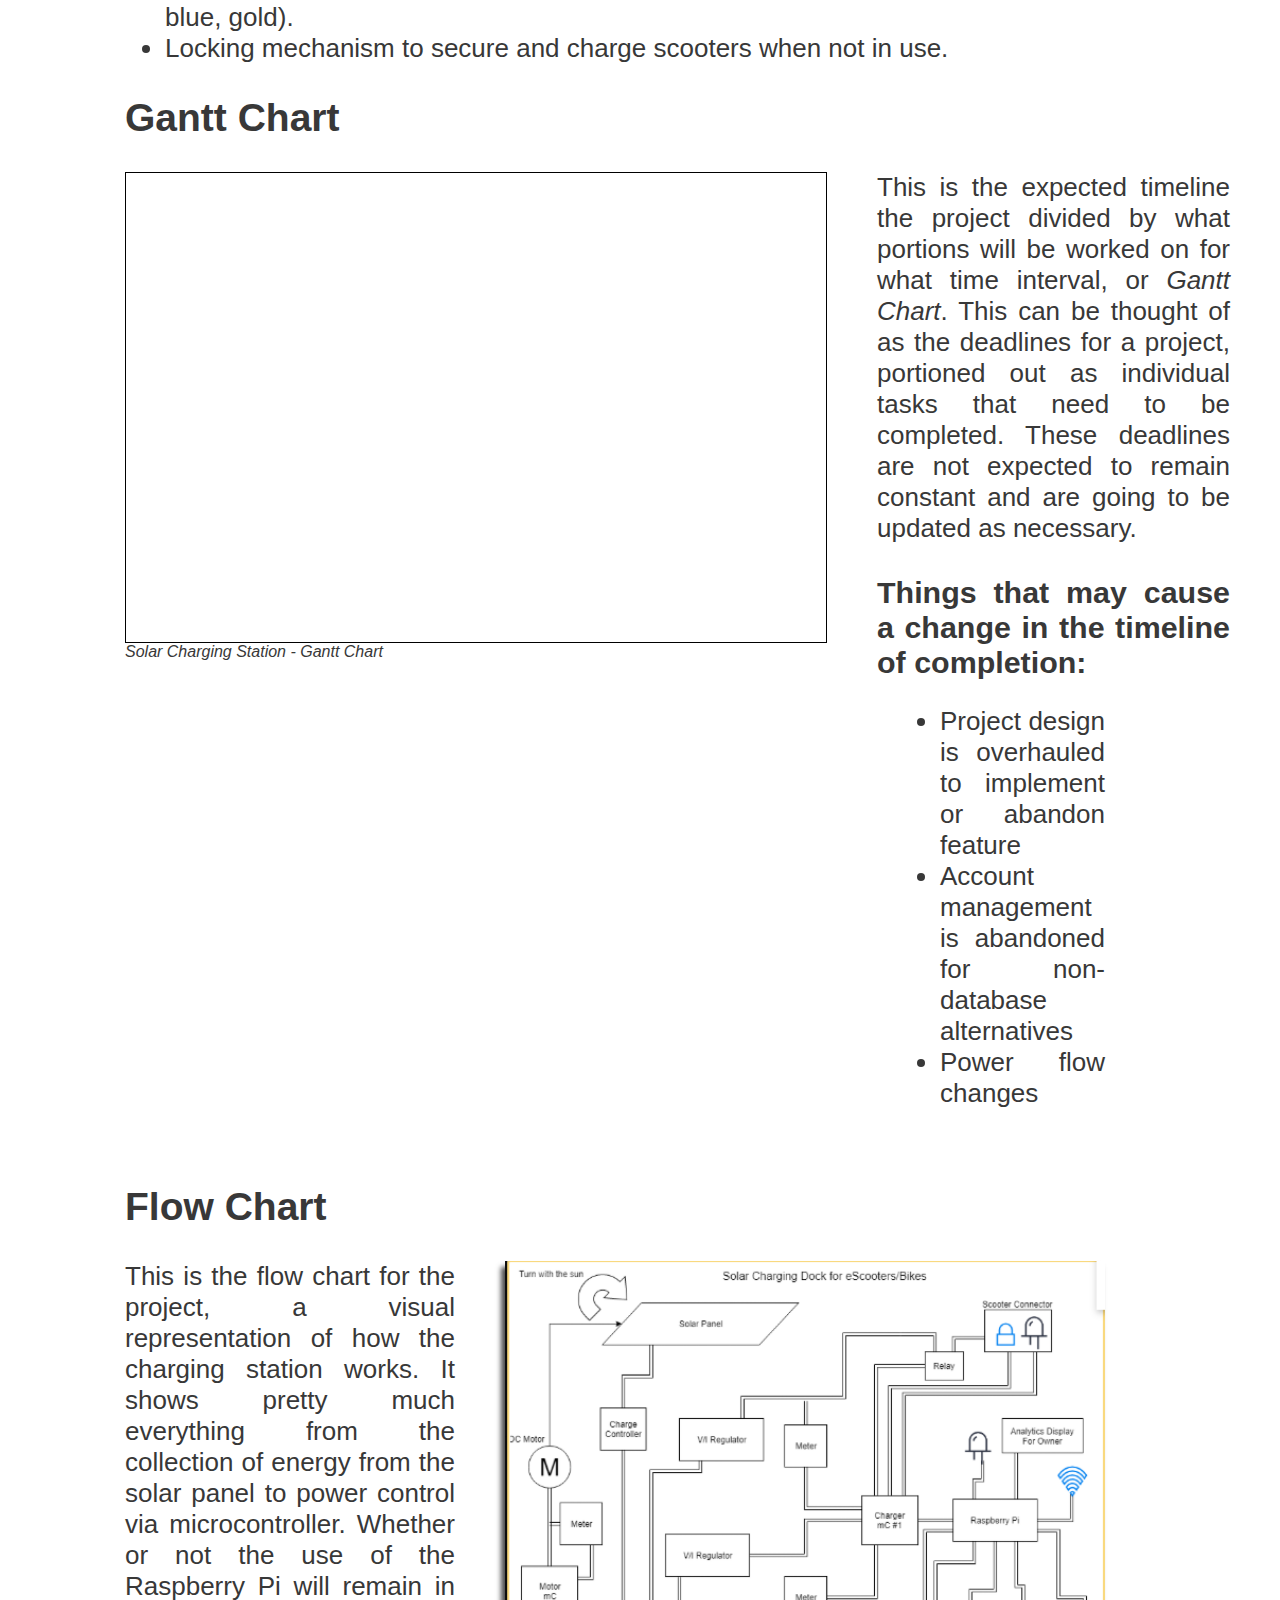
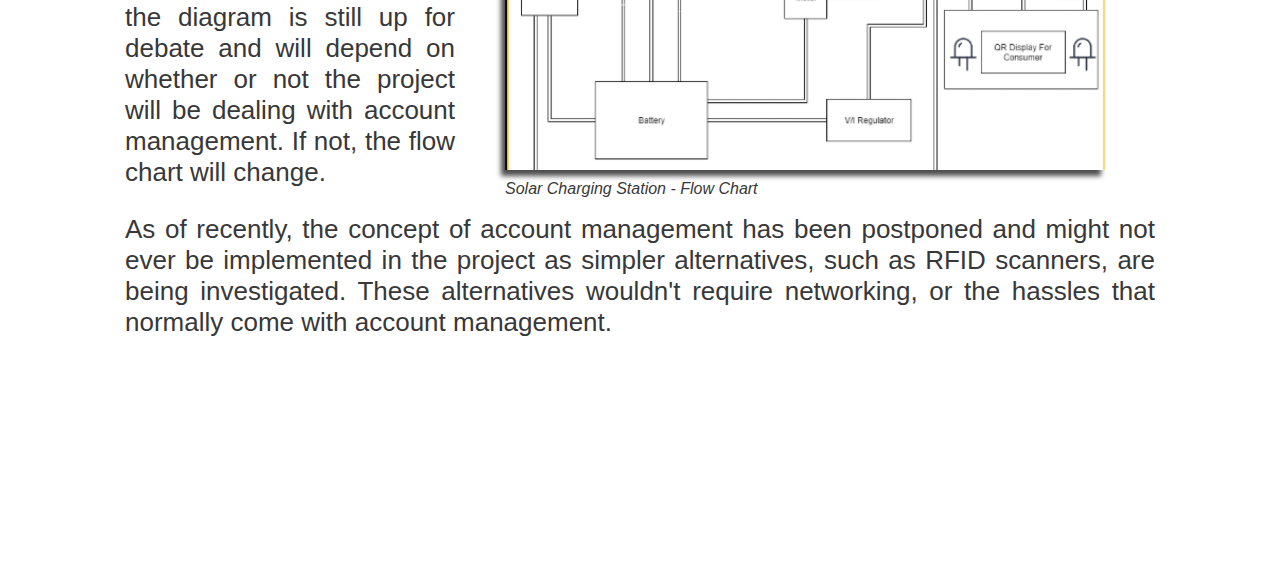
==== commit 82f5e1f9: "Add files via upload" ====
--- a/index.html
+++ b/index.html
@@ -8,53 +8,85 @@
         <title>SPC | Home</title>
     </head>
 
-    <body style="height: 1500px;">
+    <body style="font-size: 26px;">
 
         <div class="header">
                 <h1>Solar Powered Charging Dock:</h1>
                 <h2>Home</h2>
         </div>
-        <div class="row">
-            <div class="column left">
-                <div class="navPane left">
-                    <ul style="height: 100%;">
-                        <li><a class="active" href="index.html">Home</a></li>
-                        <li><a href="about.html">About Us</a></li>
-                        <li><a href="presentations.html">Contact</a></li>
-                        <li><a href="docs.html">Documents</a></li>
-                        <li><a href="blog.html">Team Blog</a></li>
+        <!-- Navigation Bar -->
+        <div class="navTab">
+            <div class="navbar">
+
+                <a href="index.html" class="active">Home</a>
+                <a href="presentations.html">Presentations</a>
+                <a href="about.html">About Us</a>
+                <a href="techUsed.html">Technology Used</a>
+                <a href="blog.html">Team Blog</a>
+                <a href="docs.html">Documents</a>
+
+            </div>
+        </div>
+
+        <div class="contentImageRight">
+                <h2>Goal of Project</h2>                
+                <figure>
+                        <img src="images/limeScooter.jpg" alt="Lime Scooter near campus">
+                        <figcaption>Lime Scooter Found Near Campus</figcaption>
+                </figure>
+                <p>The objective of this project is to create a solar-powered charging dock for scooters on campus. This will be for both personal and enterprise   scooters and potentially other chargable transportation vehicles, provided the charging type is available.</p>
+                <p>Industries have implemented their own scooters on various campuses to provide a marketable method of transportation. This is a good thing as it      provides students a means to get around campus; however, these scooters are often left in inconvenient places, require people to fetch them and deliver them to designated spaces for people to find them, and they are often charged using a <i>juicer's</i> home power which uses non-renewable energy.</p>
+                <p>This project is not affiliated with Lime, but their scooters are expected to be a common target of this project.</p>
+            </div>
+            <div class="content">
+
+                <h4 style="margin-bottom: 0px;">The following solutions will be targets of this project:</h4>
+                <ul>
+                    <li>Charge from solar grid, not local homes.</li>
+                    <ul>
+                        <li><em>guarantees use of clean, renewable energy.</em></li>
                     </ul>
-                </div>
+                    <li>Provide certain points on campus where scooters can be parked and found.</li>
+                </ul>
+
+                <h4>The following are features that are being implemented into the charging dock:</h4>
+                <ul>
+                    <li>Metering to track usage and performance of panels and chargers.</li>
+                    <li>Mobile App/Website accessibility for the end user.</li>
+                    <li>Design that matches the aesthetic of Georgia Southern University (white, blue, gold).</li>
+                    <li>Locking mechanism to secure and charge scooters when not in use.</li>
+                </ul>
             </div>
-            <div class="column right">
-                <div class="contentImageRight">
-                    <h2>Goal of Project</h2>
-                    <img src="images/limeScooter.jpg" style="width: 600px;">
-                    <p> The objective of this project is to create a solar-powered charging dock for scooters on campus. This will be for both personal and enterprise scooters and potentially other chargeable vehicles, provided the charging type is available.</p>
-                    <p>Industries have implemented their own scooters on various campuses to provide a marketable method of transportation. This is a good thing as it provides students a means to get around campus; however, these scooters are often left in inconvenient places, require people to fetch them and deliver them to designated spaces for people to find them, and they are often charged using a <i>juicer's</i> home power, which often uses non-renewable energy.</p>
-                    <p>This project is not affiliated with Lime, but their scooters are expected to be a common target of this project.</p>
-                </div>
 
-                <div class="content">
-                    <h2>Solutions and Features</h2> 
-                    <h4>The following solutions will be targets of this project:</h4>
-                    <ul>
-                        <li>Charge from solar grid, not local homes.</li>
-                        <li>Provide certain points on campus where scooters can be parked and found.</li>
+            <div class="contentImageLeft">
+                <h2>Gantt Chart</h2>
+                <figure>
+                    <iframe style="border: 1px solid black;" width="700" height="469" seamless frameborder="0" scrolling="no" src="https://docs.google.com/spreadsheets/d/e/2PACX-1vSdXwaY682QTYE1kR8zgcK-BSlmo2162_5PfaQEV6CR1YdmJNq8s2iBFzPTIQarQw/pubchart?oid=1182239885&amp;format=interactive"></iframe>
+                    <figcaption>Solar Charging Station - Gantt Chart</figcaption>
+                </figure>
+                <p>This is the expected timeline the project divided by what portions will be worked on for what time interval, or <i>Gantt Chart</i>. This can be thought of as the deadlines for a project, portioned out as  individual tasks that need to be completed. These deadlines  are not expected to remain constant and are going to be updated as necessary.</p>
+                <h3 style="margin-bottom: 0px;">Things that may cause a change in the timeline of completion:</h2>
+                    <ul style="margin-left: 750px;">
+                        <li>Project design is overhauled to implement or abandon feature</li>
+                        <li>Account management is abandoned for non-database alternatives</li>
+                        <li>Power flow changes</li>
                     </ul>
+            </div>
+            <div class="contentImageRight">
+                <h2>Flow Chart</h2>
+                <figure>
+                    <img src="documents/schematics/flowChart.png" alt="Project Flow Chart">
+                    <figcaption>Solar Charging Station - Flow Chart</figcaption>
+                </figure>
+                <p>This is the flow chart for the project, a visual representation of how the charging station works. It shows pretty much everything from the collection of energy from the solar panel to power control via microcontroller. Whether or not the use of the Raspberry Pi will remain in the diagram is still up for debate and will depend on whether or not the project will be dealing with account management. If not, the flow chart will change.</p>
+                <p>As of recently, the concept of account management has been postponed and might not ever be implemented in the project as simpler alternatives, such as RFID scanners, are being investigated. These alternatives wouldn't require networking, or the hassles that normally come with account management.</p>
+                
+            </div>
+            
+        </div>
+    </body>
 
-                </div>
-                <div class="content">
-                    <h4>The following are features that are being implemented into the charging dock:</h4>
-                    <ul>
-                        <li>Metering to track usage and performance of panels and chargers.</li>
-                        <li>Mobile App/Website accessibility for the end user.</li>
-                        <li>Design that matches the aesthetic of Georgia Southern University (white, blue, gold).</li>
-                        <li>Locking mechanism to secure and charge scooters when not in use.</li>
-                    </ul>
-                </div>
-            </div>
-          </div>
-            
-    </body>
+
+
+
 </html>
--- a/styles.css
+++ b/styles.css
@@ -1,72 +1,131 @@
+/* Alphabetized*/
+.blogImage {
+    display: block;
+    width: 20%;
+}
+
+/* Body */
 body {
-    margin: 0px;
-    padding: 0px;
-    color: black;
-}
-
-* {
-    box-sizing: border-box;
-}
-
-.centerImage {
-    width: 100%;
-    text-align: center;
-    margin: 0px;
-    padding: 0px;
-}
-
-.column {
-    float: left;
-    padding: 0px;
-    height: 100%; /* Should be removed. Only for demonstration */
-    background-color: #1e2019;
-}
-
-.profColumn {
-    float: left;
-    width: 32%;
-    margin: 0px;
-    margin-top: 10px;
-    height: 100%;
+    top: 0;
+    color: rgb(56, 56, 56);
+    background-color: white;
     font-size: 20px;
-}
-.profColumn h2 {
-    text-align: center;
-}
-.profColumn p {
-    margin-left: 25px;
-}
-  
-.left {
-    width: 10%;
-    padding: 0px;
-    background-color: #1e2019;
-    height: 100%;
-  }
-  
-.right {
-    width: 90%;
-    background-color: white;
-    flex: _2;
-}
-.content {
-    padding-left: 25px;
+    width: auto;
+    padding: 0%;
+    margin: 0%;
+    margin-bottom: 200px;
+}
+.content                {margin-top: 50px;}
+.content h1             {margin-left: 125px;margin-right: 125px;}
+.content h2             {margin-left: 125px;margin-right: 125px; margin-bottom: 10px;}
+.content h3             {margin-left: 125px;margin-right: 125px;}
+.content h4             {margin-left: 125px;margin-right: 125px;}
+.content p              {margin-left: 125px;margin-right: 125px;margin-top: 0px;line-height: 1.5em;}
+.content ul,li          {margin-left: 100px;margin-right: 125px;}
+.content a              {margin-left: 125px;margin-right: 125px;}
+.content figure {
+    display: block;
+    float: left;
+    margin: 0px;
+    padding: 0px;
+}
+.content figcaption{
+    padding: 0px;
+    margin-left: 125px;
+    font-style: italic;
+    font-size: 16px;
+}
+.content figure img {
+    box-shadow: -4px 6px 5px rgb(77, 77, 77);
+    margin-right: 25px;
+    padding: 0px;
+}
+
+.contentImageRight {
+    margin-top: 50px;
+    margin-left: 125px;
+    margin-right: 125px;
+    text-align: justify;
     font-size: 26px;
-    text-align: justify;
-}
-.contentImageRight {
-    margin-left: 25px;
-    font-size: 26px;
-    text-align: justify;
 }
 .contentImageRight img {
     float: right;
-    margin-left: 50px;
-    margin-right: 50px;
-}
-
+    width: 600px;
+    margin-right: 50px;
+    margin-left: 50px;
+    margin: 0px;
+    padding: 0px;
+}
+.contentImageRight figure {
+    float: right;
+    margin-left: 50px;
+    margin-right: 50px;
+    margin: 0px;
+    padding: 0px;
+}
+.contentImageRight figure img {
+    float: right;
+    width: 600px;
+    margin-right: 50px;
+    margin-left: 50px;
+    margin-bottom: 10px;
+    box-shadow: -4px 6px 5px rgb(77, 77, 77);
+}
+.contentImageRight figure figcaption {
+    padding: 0px;
+    margin-left: 50px;
+    font-style: italic;
+    font-size: 16px;
+}
+.contentImageRight:after {
+    content: "";
+    display: table;
+    clear: both;
+}
+
+.contentImageLeft {
+    margin-right: 50px;
+    margin-left: 125px;
+    text-align: justify;
+}
+.contentImageLeft ul,li {
+    margin-left: 25px;
+}
+.contentImageLeft img {
+    float: left;
+    width: 600px;
+    margin-left: 50px;
+    margin-right: 50px;
+}
+.contentImageLeft figure {
+    float: left;
+    margin: 0px;
+    margin-right: 50px;
+}
+.contentImageLeft figure iframe {
+    float: left;
+    margin: 0px;
+    padding: 0px;
+}
+.contentImageLeft figure figcaption {
+    padding: 0px;
+    font-style: italic;
+    font-size: 16px;
+}
+.contentImageLeft:after {
+    content: "";
+    display: table;
+    clear: both;
+}
+
+/* For documents page */
+.documents      {margin-top: 50px;}
+.documents p    {margin-left: 125px;margin-right: 200px;}
+.documents a    {margin-left: 150px;margin-right: 200px;line-height: 1.5em;}
+.documents h3   {margin-left: 125px;margin-right: 200px;}
+
+/* Header */
 .header {
-    background-color: #274c77;
     background-image: url("images/solarPanel.jpg");
     background-repeat: no-repeat;
     background-position: center;
@@ -84,72 +143,127 @@
 .header h1 {
     margin-top: 70px;
     margin-bottom: 0px;
-    margin-left:  10%;
-    text-shadow: -1px 0 black, 0 1px black, 1px 0 black, 0 -1px black;
+    margin-left:  125px;
+    margin-right: 125px;
+    text-shadow: -1px 0 black, 0 1px black, 1px 0 black, 0 -1px black, -5px 2.5px 10px rgb(80, 62, 13);
     font-size: 55px;
 }
 .header h2 {
     margin-top: 10px;
-    margin-left:  10%;
-    text-shadow: -1px 0 black, 0 1px black, 1px 0 black, 0 -1px black;
+    margin-left:  125px;
+    margin-right: 125px;
+    text-shadow: -1px 0 black, 0 1px black, 1px 0 black, 0 -1px black, -5px 2.5px 10px rgb(80, 62, 13);
     margin-bottom: 0px;
     font-size: 40px;
 }
 
 html {
     font-family: Calibri, 'Gill Sans', 'Gill Sans MT', 'Trebuchet MS', sans-serif;
-    margin: 0px;
-    padding: 0px;
-    height: 100%;
-}
-
-.navPane {
-    background-color: rgb(34, 34, 27);
-    margin: 0px;
-    padding: 0px;
-    width: 100%;
-    height: 100%;
-    font-size: 16px;
-}
-.navPane ul {
-    list-style-type: none;
-    margin: 0;
-    padding: 0;
-    background-color: #1e2019;
-}
-.navPane li {
+}
+
+.indexImage {
+    width: 100%;
+    display: inline-block;
+    text-align: justify;
+}
+.indexImage h2 {
+    margin-right: 0px;
+    padding: 0px;
+}
+.indexImage p {
+    margin-right: 50px;
+    padding: 0px;
+}
+.indexImage iframe {
+    float: left;    
+    margin-left: 125px;
+    margin-right: 25px;
+    border: 1px solid black;
+}
+
+
+/* Navigation Bar */
+.navbar {
+    overflow: hidden;
+    background-color: #333;
+    width: auto;
+    margin: 0px;
+    margin-left: 125px;
+    padding: 0px;
+    border-left: 1px solid black;
+}  
+.navbar a {
+    float: left;
+    color: rgb(255, 230, 88);
     text-align: center;
-    border-bottom: 1px solid #555;
-}
-.navPane li a {
+    padding: 14px 16px;
+    border-right: 1px solid black;
+    text-decoration: none;
+    font-size: 24px;
+    font-family: Arial, Helvetica, sans-serif;
+}
+.navbar a:hover {
+    background-color: #ddd;
+    color: black;
+}
+.navbar a.active {
+    background-color: rgb(72, 72, 112);
+    color: white;
+}
+
+.navTab {
     display: block;
-    color: #8dab7f;
-    padding: 8px 16px;
-    text-decoration: none;
-}
-.navPane li a.active {
-    background-color: #8dab7f;
-    color: #1e2019;
-}
-li a:hover:not(.active) {
-    background-color: #555;
-    color: white;
-}
-
+    margin: 0px;
+    padding: 0px;
+    height: auto;
+    width: 100%;
+    background-color: #333;
+    border-top: 1px solid black;
+    border-bottom: 1px solid black;
+}
+
+.column {
+    float: left;
+    width: 33%;
+}
+.column h3 {
+    text-align: center;
+    margin-left: 6%;
+    margin-right: 0px;
+    margin-top: 0px;
+    font-size: 26px;
+    font-family: Arial, Helvetica, sans-serif;
+}
+.column p {
+    margin-left: 6%;
+    margin-right: 5px;
+    margin-top: 0px;
+    margin-bottom: 1.5em;
+    font-size: 20px;
+    line-height: 1.0em;
+}
+.column img {
+    display:block;
+    margin-left: auto;
+    margin-right: auto;
+    margin-bottom: 20px;
+    width: 70%;
+    box-shadow: -4px 6px 5px rgb(77, 77, 77);
+}
+  
+  /* Clear floats after the columns */
 .row {
-    height: 100%;
-}
-
-.row:after {
-    content: "";
-    display: table;
-    clear: both;
-}
-
-.sidepane {
-    float: left;
-    width: 10%;
-    background-color: rgb(34, 34, 27);
-    margin: 0px;
-    padding: 0px;
+    width: 100%;
+    margin: 0px;
+    padding: 0px;
+}
+
+/* For embed Google Doc */
+.textBox {
+    width: 100%;
+    height: 1000px;
+    overflow: hidden;
+    border: 0px;
+    padding: 0px;
+    margin: 0px;
 }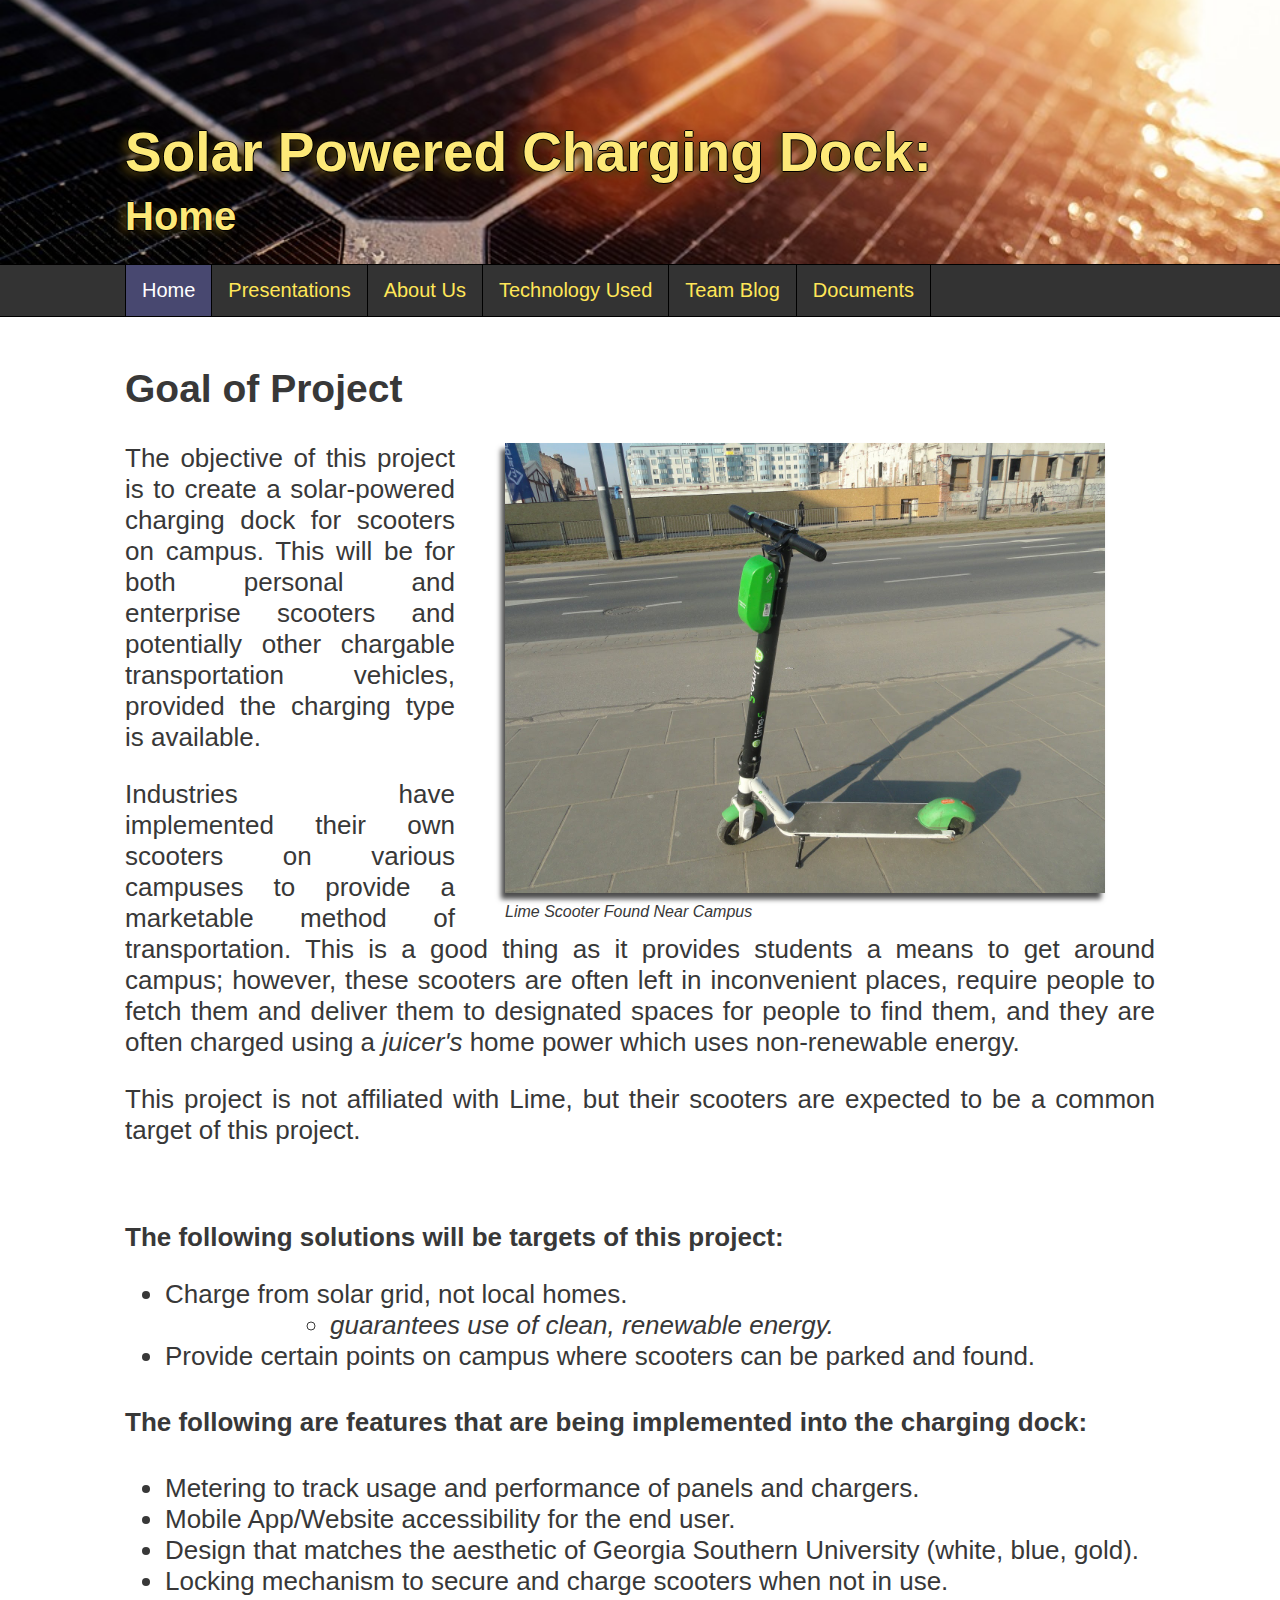
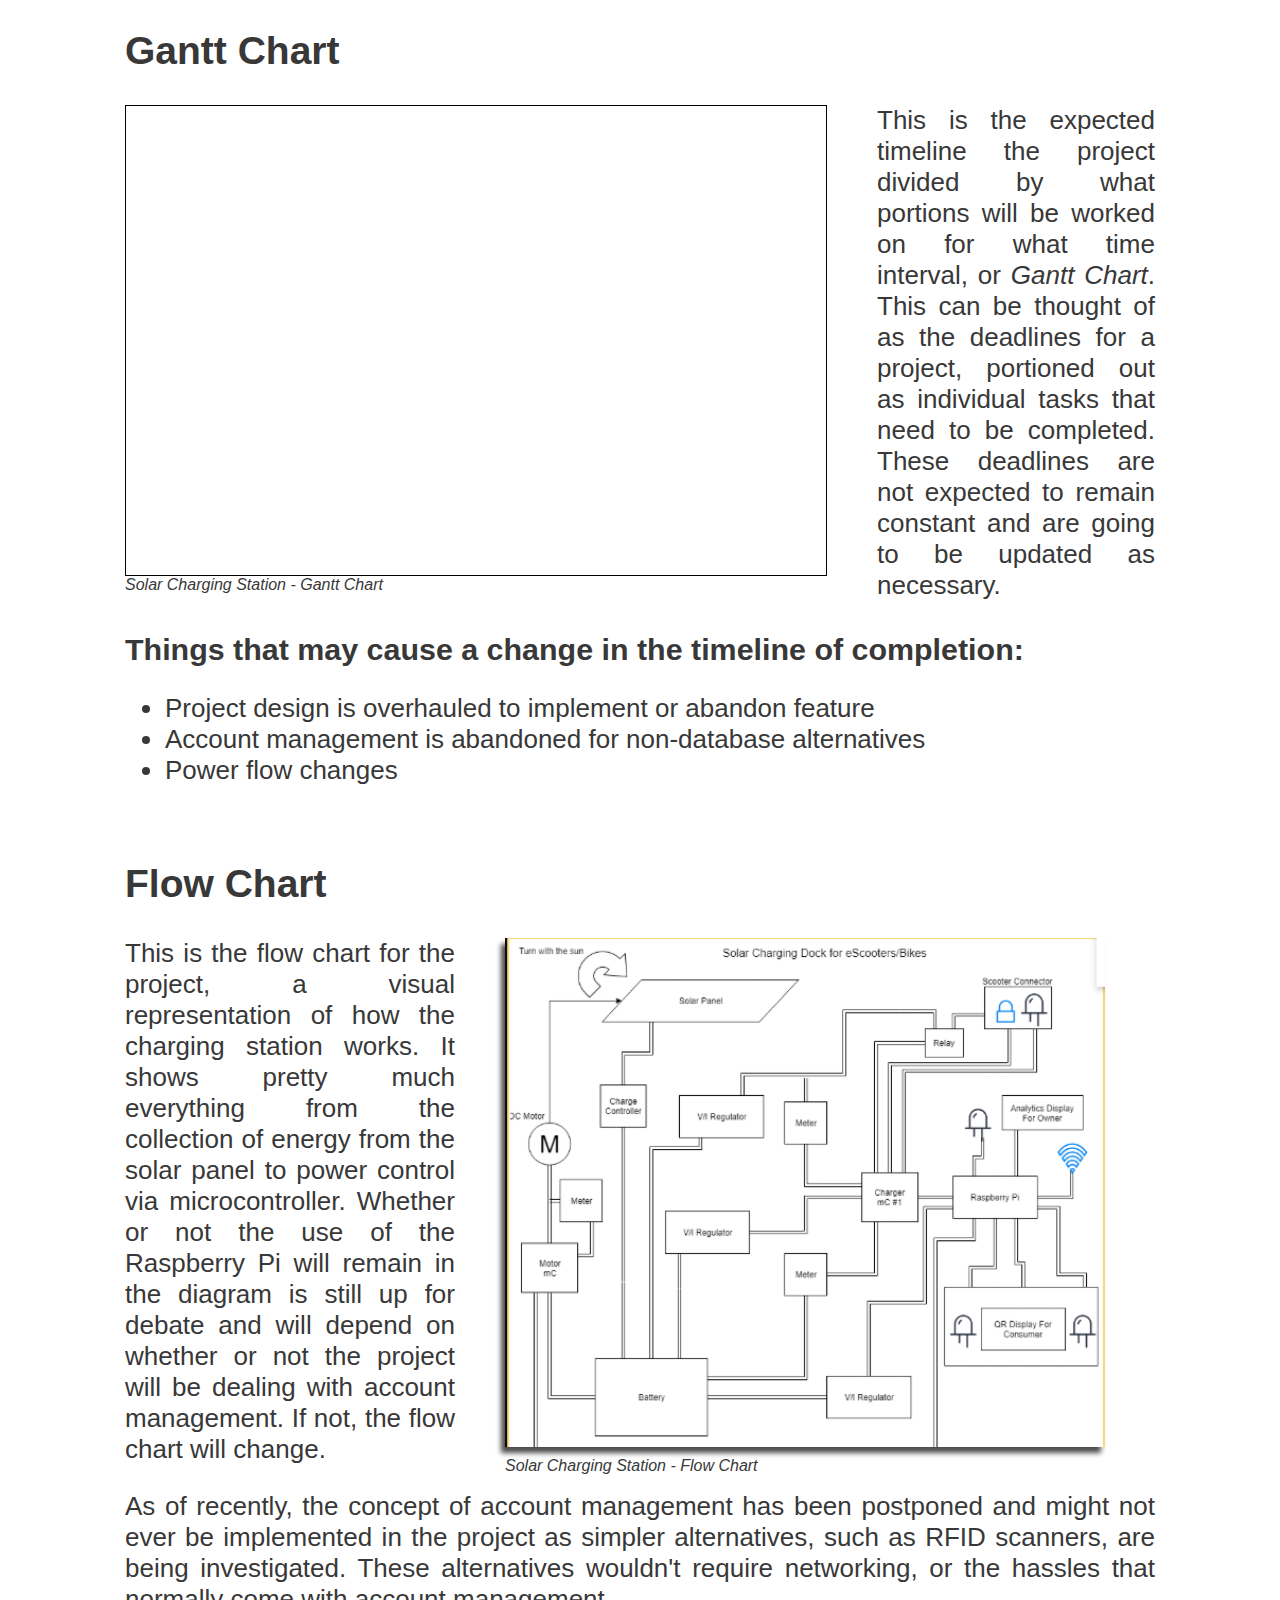
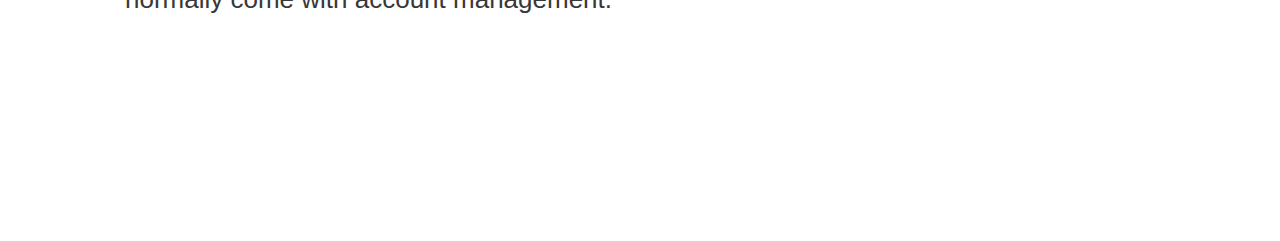
==== commit 2f2dbaea: "Add files via upload" ====
--- a/index.html
+++ b/index.html
@@ -66,7 +66,7 @@
                 </figure>
                 <p>This is the expected timeline the project divided by what portions will be worked on for what time interval, or <i>Gantt Chart</i>. This can be thought of as the deadlines for a project, portioned out as  individual tasks that need to be completed. These deadlines  are not expected to remain constant and are going to be updated as necessary.</p>
                 <h3 style="margin-bottom: 0px;">Things that may cause a change in the timeline of completion:</h2>
-                    <ul style="margin-left: 750px;">
+                    <ul>
                         <li>Project design is overhauled to implement or abandon feature</li>
                         <li>Account management is abandoned for non-database alternatives</li>
                         <li>Power flow changes</li>
--- a/styles.css
+++ b/styles.css
@@ -21,7 +21,7 @@
 .content h3             {margin-left: 125px;margin-right: 125px;}
 .content h4             {margin-left: 125px;margin-right: 125px;}
 .content p              {margin-left: 125px;margin-right: 125px;margin-top: 0px;line-height: 1.5em;}
-.content ul,li          {margin-left: 100px;margin-right: 125px;}
+.content ul             {margin-left: 125px;margin-right: 125px;}
 .content a              {margin-left: 125px;margin-right: 125px;}
 .content figure {
     display: block;
@@ -84,13 +84,15 @@
 }
 
 .contentImageLeft {
-    margin-right: 50px;
+    margin-right: 125px;
     margin-left: 125px;
     text-align: justify;
 }
-.contentImageLeft ul,li {
-    margin-left: 25px;
-}
+.contentImageLeft ul li {
+    margin-left: 0px;
+    padding-left: 0px;
+}
+
 .contentImageLeft img {
     float: left;
     width: 600px;
@@ -199,7 +201,7 @@
     padding: 14px 16px;
     border-right: 1px solid black;
     text-decoration: none;
-    font-size: 24px;
+    font-size: 20px;
     font-family: Arial, Helvetica, sans-serif;
 }
 .navbar a:hover {
@@ -234,6 +236,14 @@
     font-size: 26px;
     font-family: Arial, Helvetica, sans-serif;
 }
+.column h2 {
+    margin-left: 125px;
+    margin-right: 10px;
+}
+.column a {
+    margin-left: 125px;
+    margin-right: 25px;
+}
 .column p {
     margin-left: 6%;
     margin-right: 5px;
@@ -244,12 +254,17 @@
 }
 .column img {
     display:block;
+    text-align: center;
     margin-left: auto;
     margin-right: auto;
     margin-bottom: 20px;
     width: 70%;
     box-shadow: -4px 6px 5px rgb(77, 77, 77);
 }
+.column iframe {
+    margin-left: 1%;
+    width: 98%;
+}
   
   /* Clear floats after the columns */
 .row {
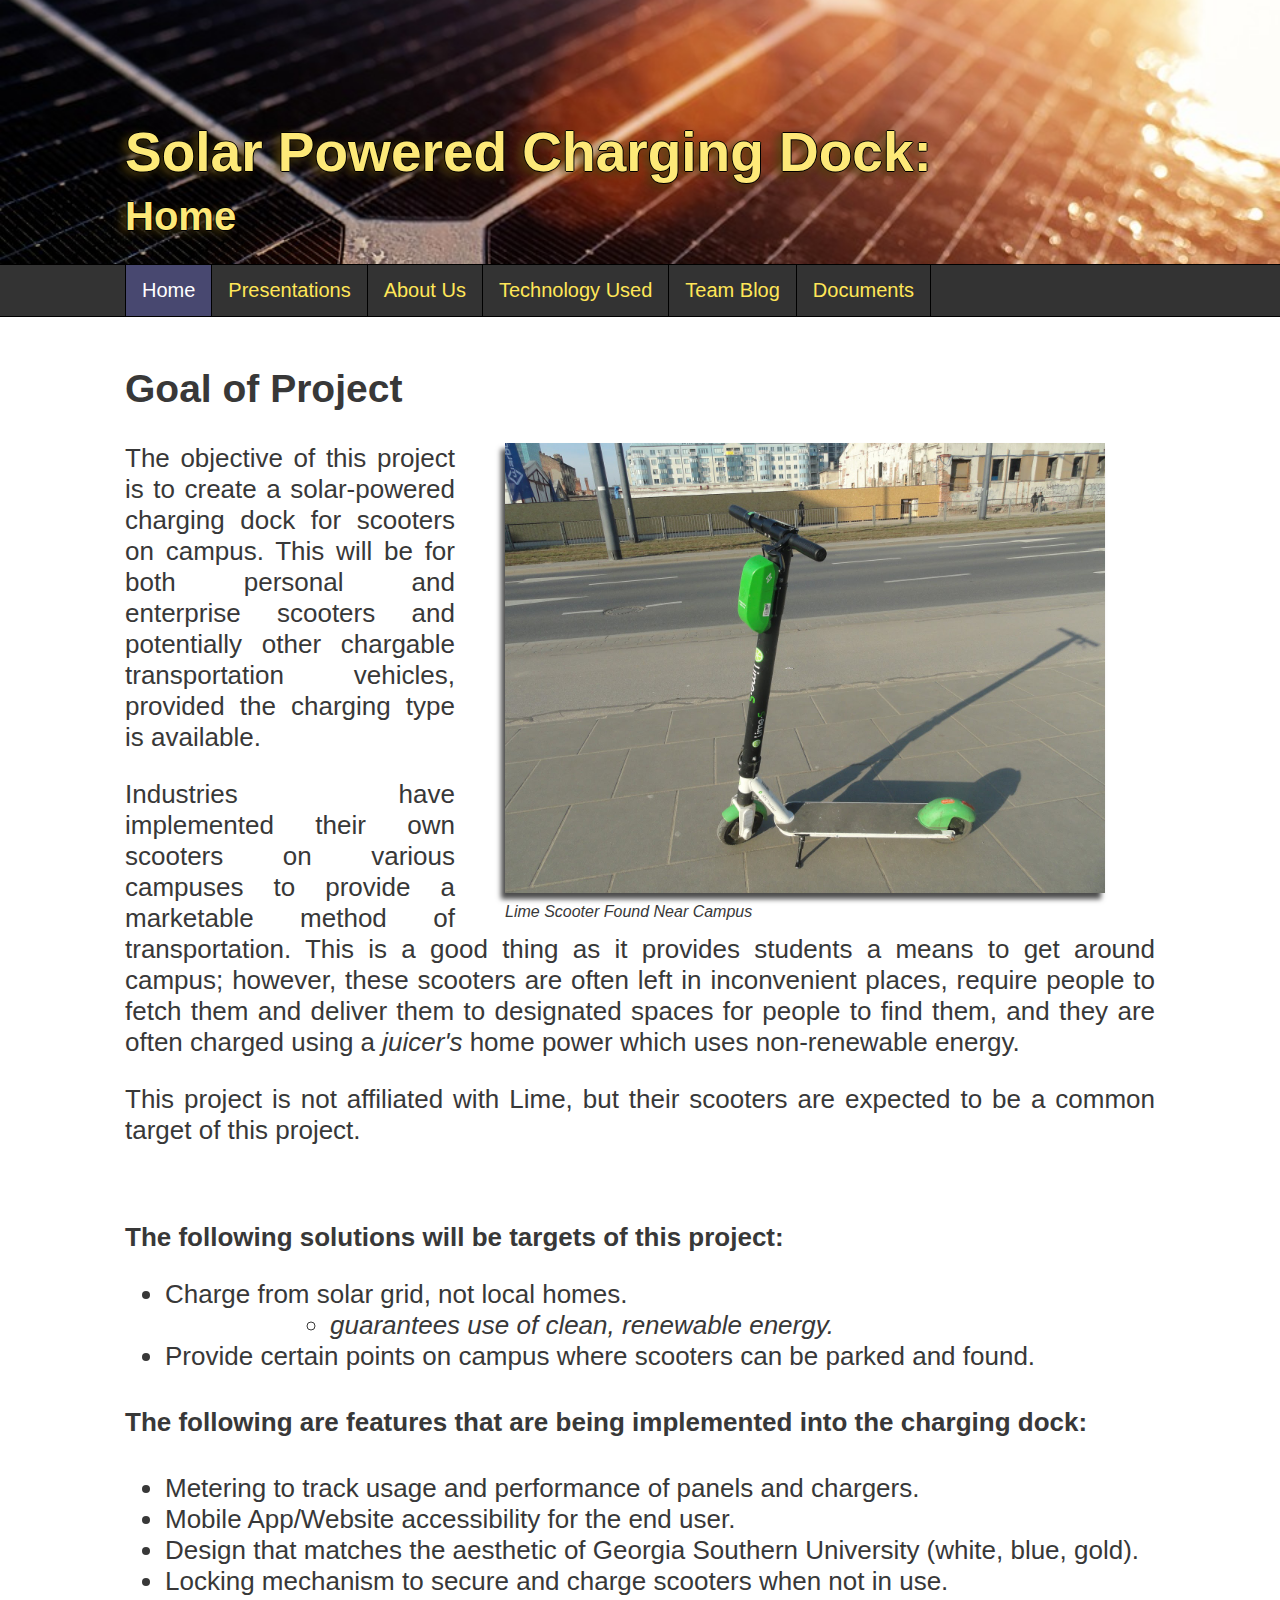
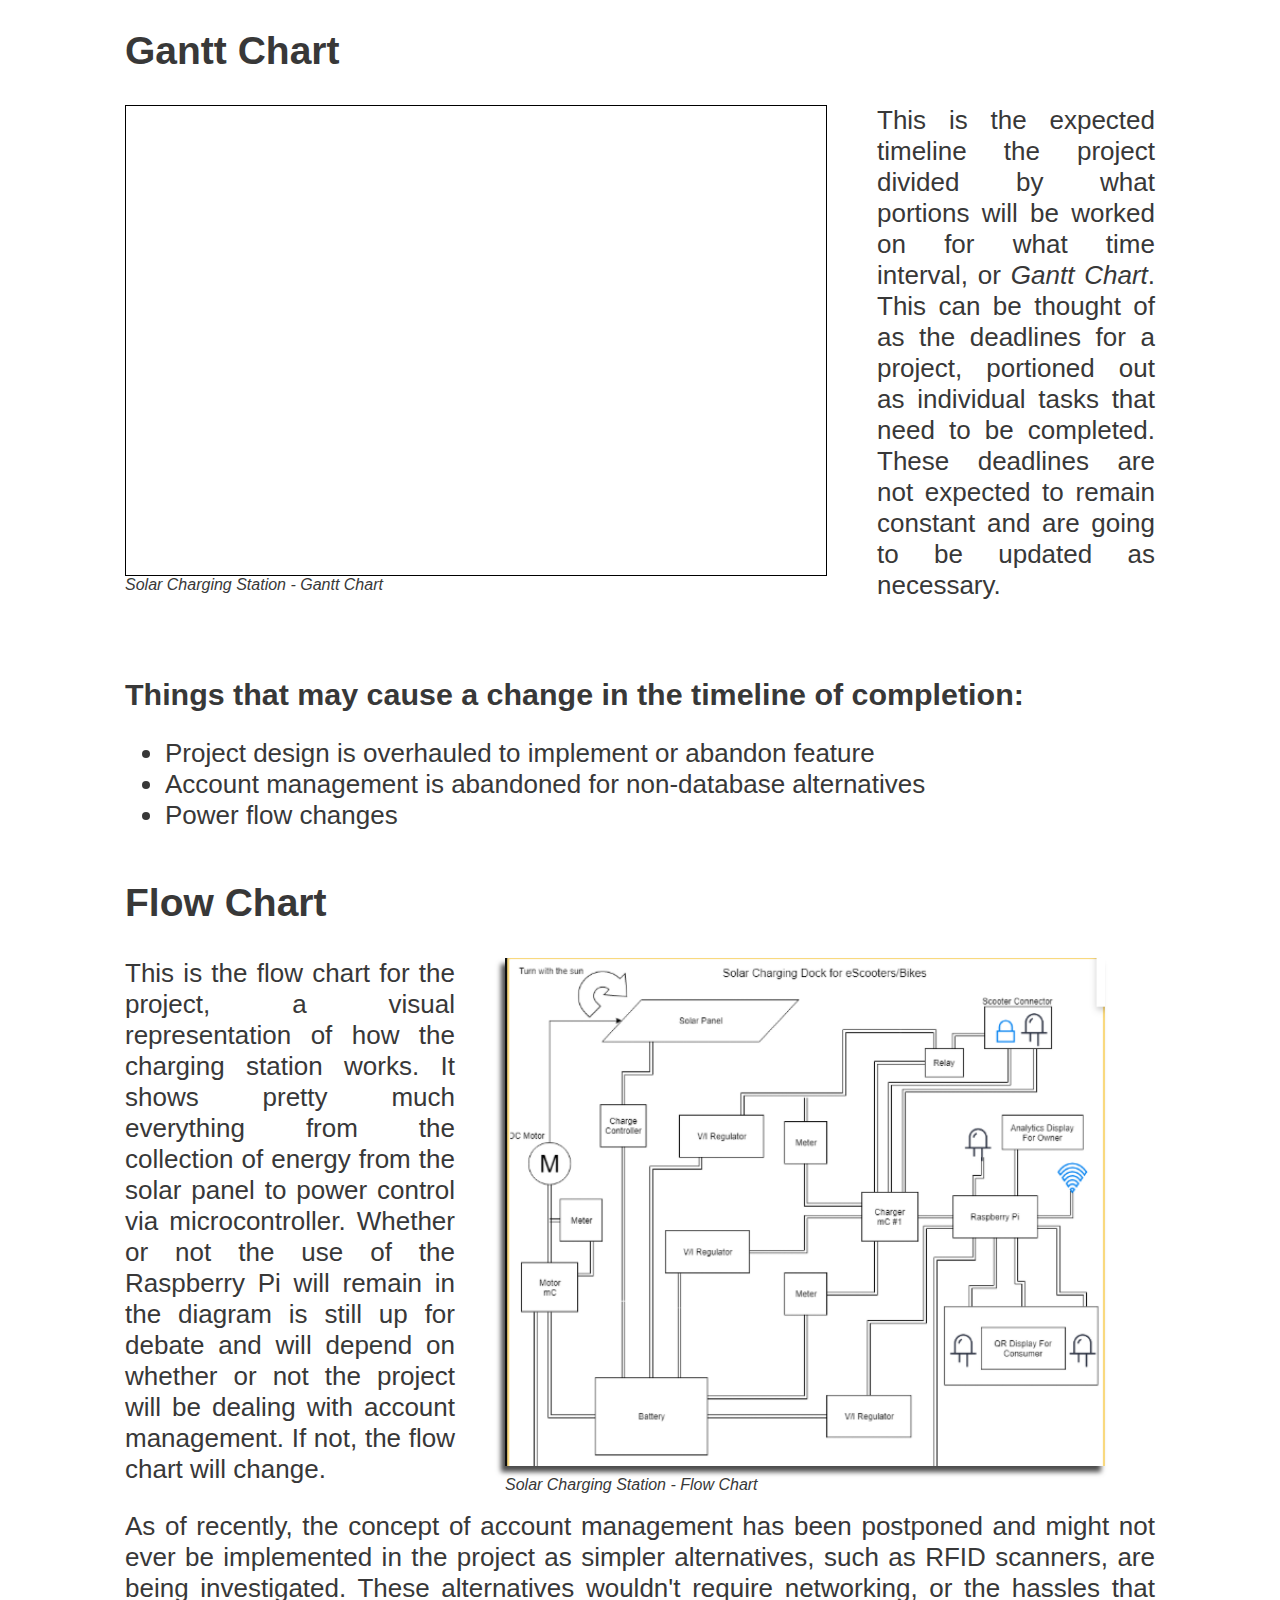
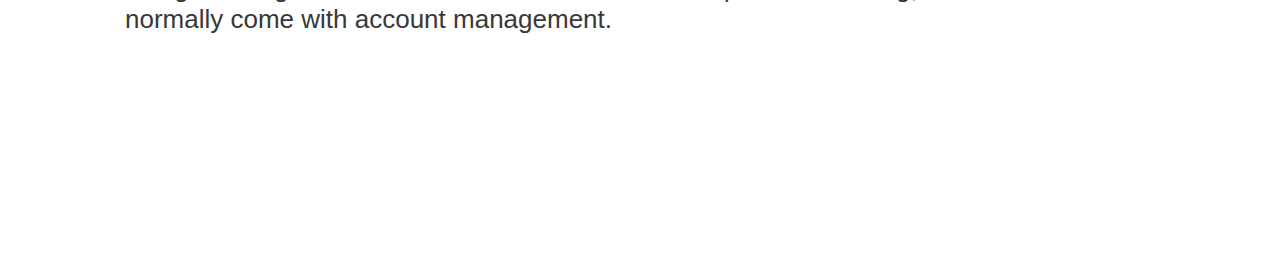
==== commit 920b2244: "Add files via upload" ====
--- a/index.html
+++ b/index.html
@@ -65,6 +65,8 @@
                     <figcaption>Solar Charging Station - Gantt Chart</figcaption>
                 </figure>
                 <p>This is the expected timeline the project divided by what portions will be worked on for what time interval, or <i>Gantt Chart</i>. This can be thought of as the deadlines for a project, portioned out as  individual tasks that need to be completed. These deadlines  are not expected to remain constant and are going to be updated as necessary.</p>
+            </div>
+            <div class="content">
                 <h3 style="margin-bottom: 0px;">Things that may cause a change in the timeline of completion:</h2>
                     <ul>
                         <li>Project design is overhauled to implement or abandon feature</li>
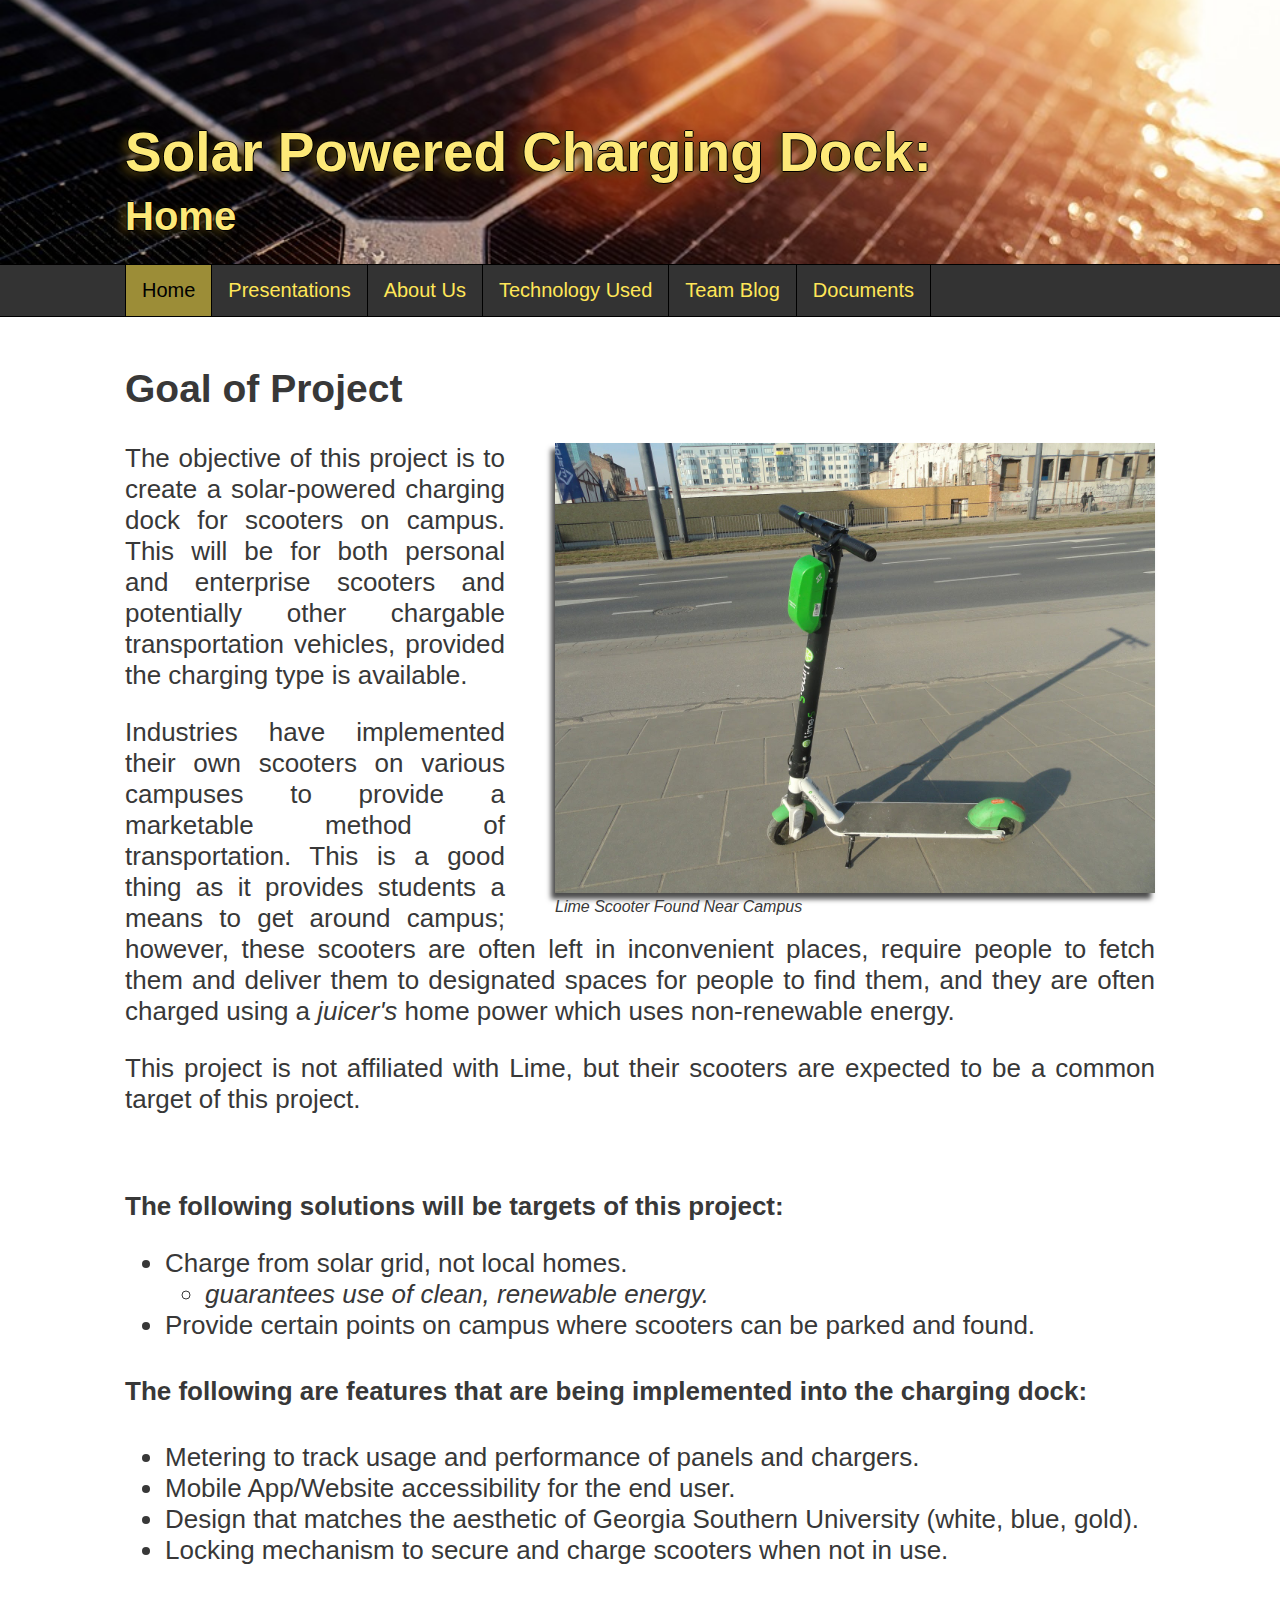
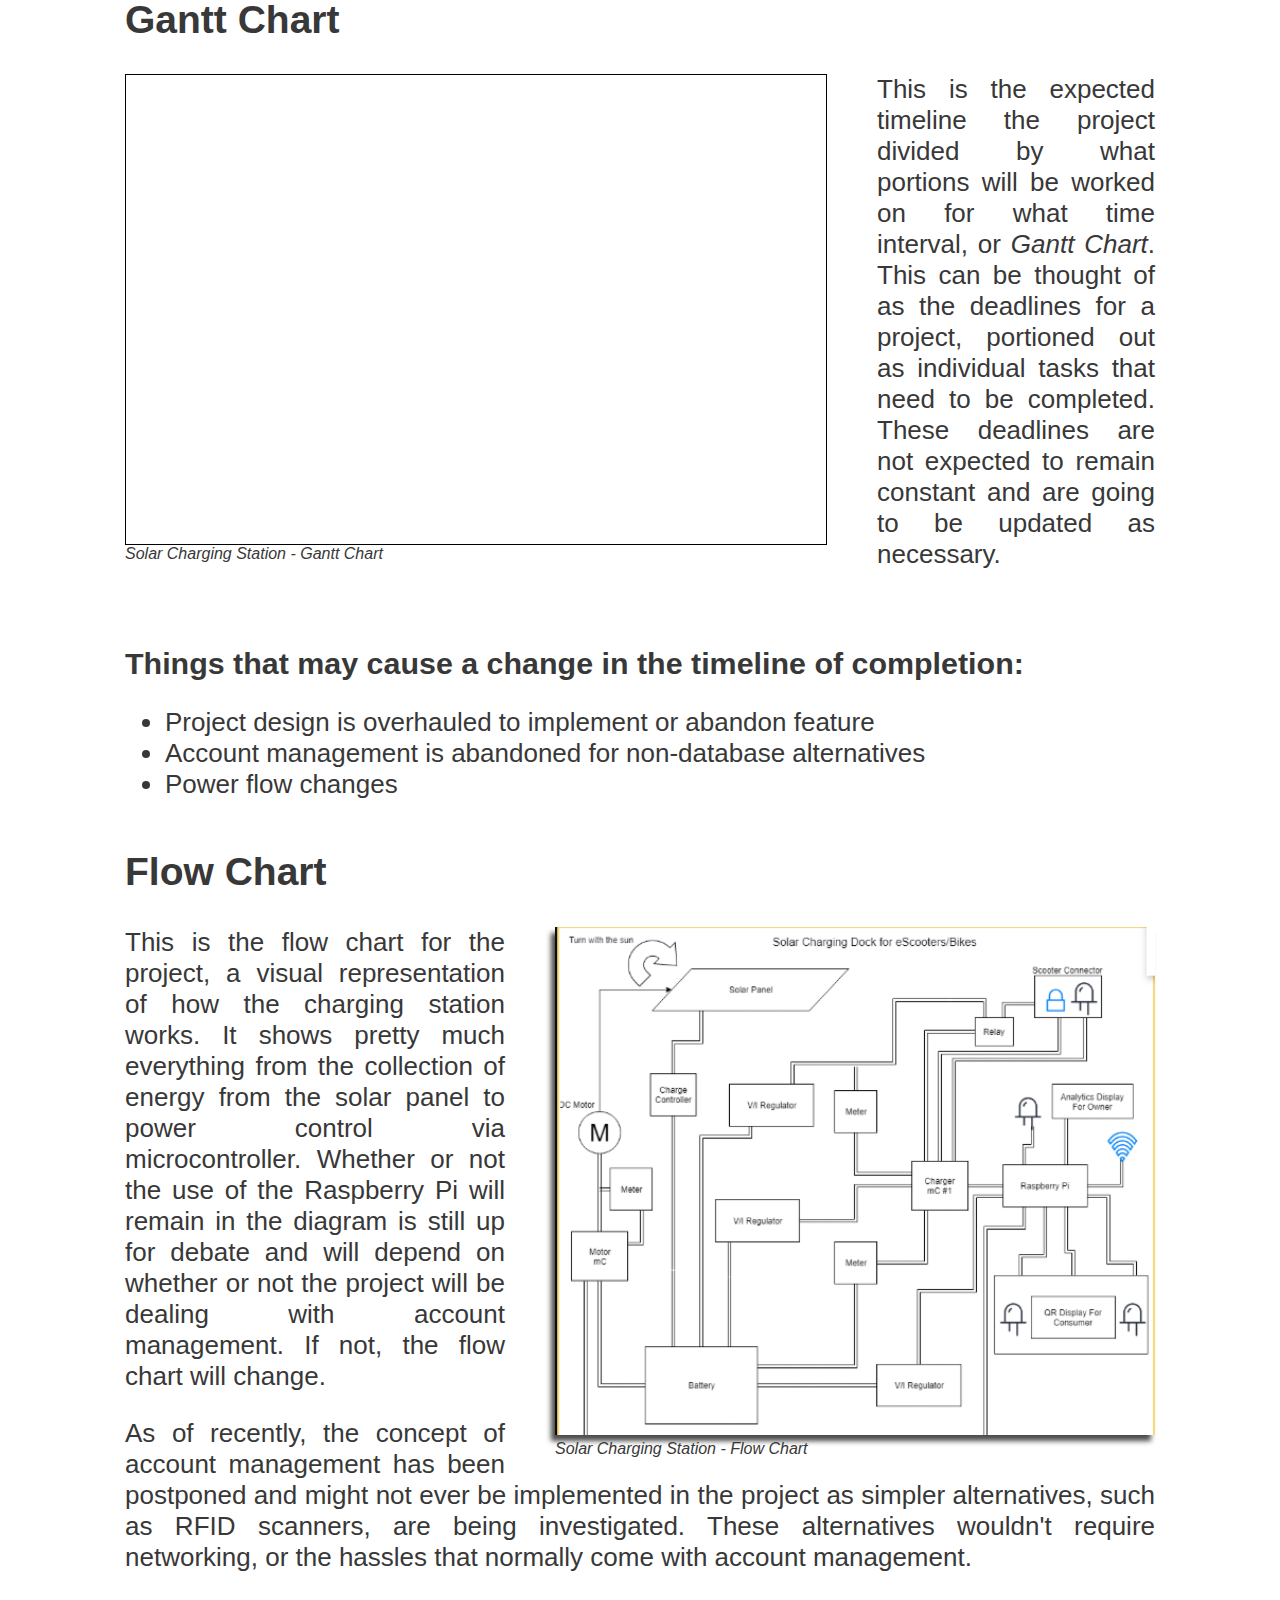
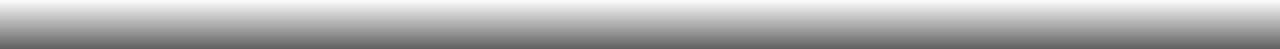
==== commit 7b435108: "Add files via upload" ====
--- a/index.html
+++ b/index.html
@@ -4,11 +4,15 @@
 <html>
 <link rel="stylesheet" href="styles.css">
 
+<style type="text/css">
+    .content, .contentImageLeft, .contentImageRight{font-size: 26px;}
+</style>
+
     <head>
         <title>SPC | Home</title>
     </head>
 
-    <body style="font-size: 26px;">
+    <body>
 
         <div class="header">
                 <h1>Solar Powered Charging Dock:</h1>
@@ -86,9 +90,9 @@
             </div>
             
         </div>
-    </body>
 
 
 
-
+        <footer></footer>
+    </body>
 </html>
--- a/styles.css
+++ b/styles.css
@@ -13,16 +13,19 @@
     width: auto;
     padding: 0%;
     margin: 0%;
-    margin-bottom: 200px;
-}
-.content                {margin-top: 50px;}
-.content h1             {margin-left: 125px;margin-right: 125px;}
-.content h2             {margin-left: 125px;margin-right: 125px; margin-bottom: 10px;}
-.content h3             {margin-left: 125px;margin-right: 125px;}
-.content h4             {margin-left: 125px;margin-right: 125px;}
-.content p              {margin-left: 125px;margin-right: 125px;margin-top: 0px;line-height: 1.5em;}
-.content ul             {margin-left: 125px;margin-right: 125px;}
-.content a              {margin-left: 125px;margin-right: 125px;}
+}
+.content {
+    margin-top: 50px;
+    margin-left: 125px;
+    margin-right: 125px;
+}
+.content h2 {
+    margin-bottom: 10px;
+}
+.content p {
+    margin-top: 0px;
+    line-height: 1.5em;
+}
 .content figure {
     display: block;
     float: left;
@@ -43,15 +46,14 @@
 
 .contentImageRight {
     margin-top: 50px;
-    margin-left: 125px;
-    margin-right: 125px;
+    margin-left:  125px;
+    margin-right: 125px;
+    margin-bottom: 0px;
     text-align: justify;
-    font-size: 26px;
 }
 .contentImageRight img {
     float: right;
     width: 600px;
-    margin-right: 50px;
     margin-left: 50px;
     margin: 0px;
     padding: 0px;
@@ -66,9 +68,8 @@
 .contentImageRight figure img {
     float: right;
     width: 600px;
-    margin-right: 50px;
-    margin-left: 50px;
-    margin-bottom: 10px;
+    margin-left: 50px;
+    margin-bottom: 5px;
     box-shadow: -4px 6px 5px rgb(77, 77, 77);
 }
 .contentImageRight figure figcaption {
@@ -85,7 +86,7 @@
 
 .contentImageLeft {
     margin-right: 125px;
-    margin-left: 125px;
+    margin-left:  125px;
     text-align: justify;
 }
 .contentImageLeft ul li {
@@ -103,6 +104,9 @@
     float: left;
     margin: 0px;
     margin-right: 50px;
+}
+.contentImageLeft figure img {
+    box-shadow: -4px 6px 5px rgb(77, 77, 77);
 }
 .contentImageLeft figure iframe {
     float: left;
@@ -120,11 +124,11 @@
     clear: both;
 }
 
-/* For documents page */
-.documents      {margin-top: 50px;}
-.documents p    {margin-left: 125px;margin-right: 200px;}
-.documents a    {margin-left: 150px;margin-right: 200px;line-height: 1.5em;}
-.documents h3   {margin-left: 125px;margin-right: 200px;}
+footer {
+    width: 100%;
+    height: 50px;
+    background-image: linear-gradient(to bottom, white, rgb(97, 97, 97));
+}
 
 /* Header */
 .header {
@@ -209,8 +213,8 @@
     color: black;
 }
 .navbar a.active {
-    background-color: rgb(72, 72, 112);
-    color: white;
+    background-color: rgb(156, 141, 55);
+    color: black;
 }
 
 .navTab {
@@ -259,7 +263,16 @@
     margin-right: auto;
     margin-bottom: 20px;
     width: 70%;
+    box-shadow: -4px 6px 5px rgb(187, 181, 181);
+}
+.column figure img {
+    margin-bottom: 10px;
     box-shadow: -4px 6px 5px rgb(77, 77, 77);
+}
+.column figure figcaption {
+    padding: 0px;
+    font-style: italic;
+    font-size: 16px;
 }
 .column iframe {
     margin-left: 1%;
@@ -272,6 +285,11 @@
     margin: 0px;
     padding: 0px;
 }
+.row:after {
+    content: "";
+    display: table;
+    clear: both;
+}
 
 /* For embed Google Doc */
 .textBox {
